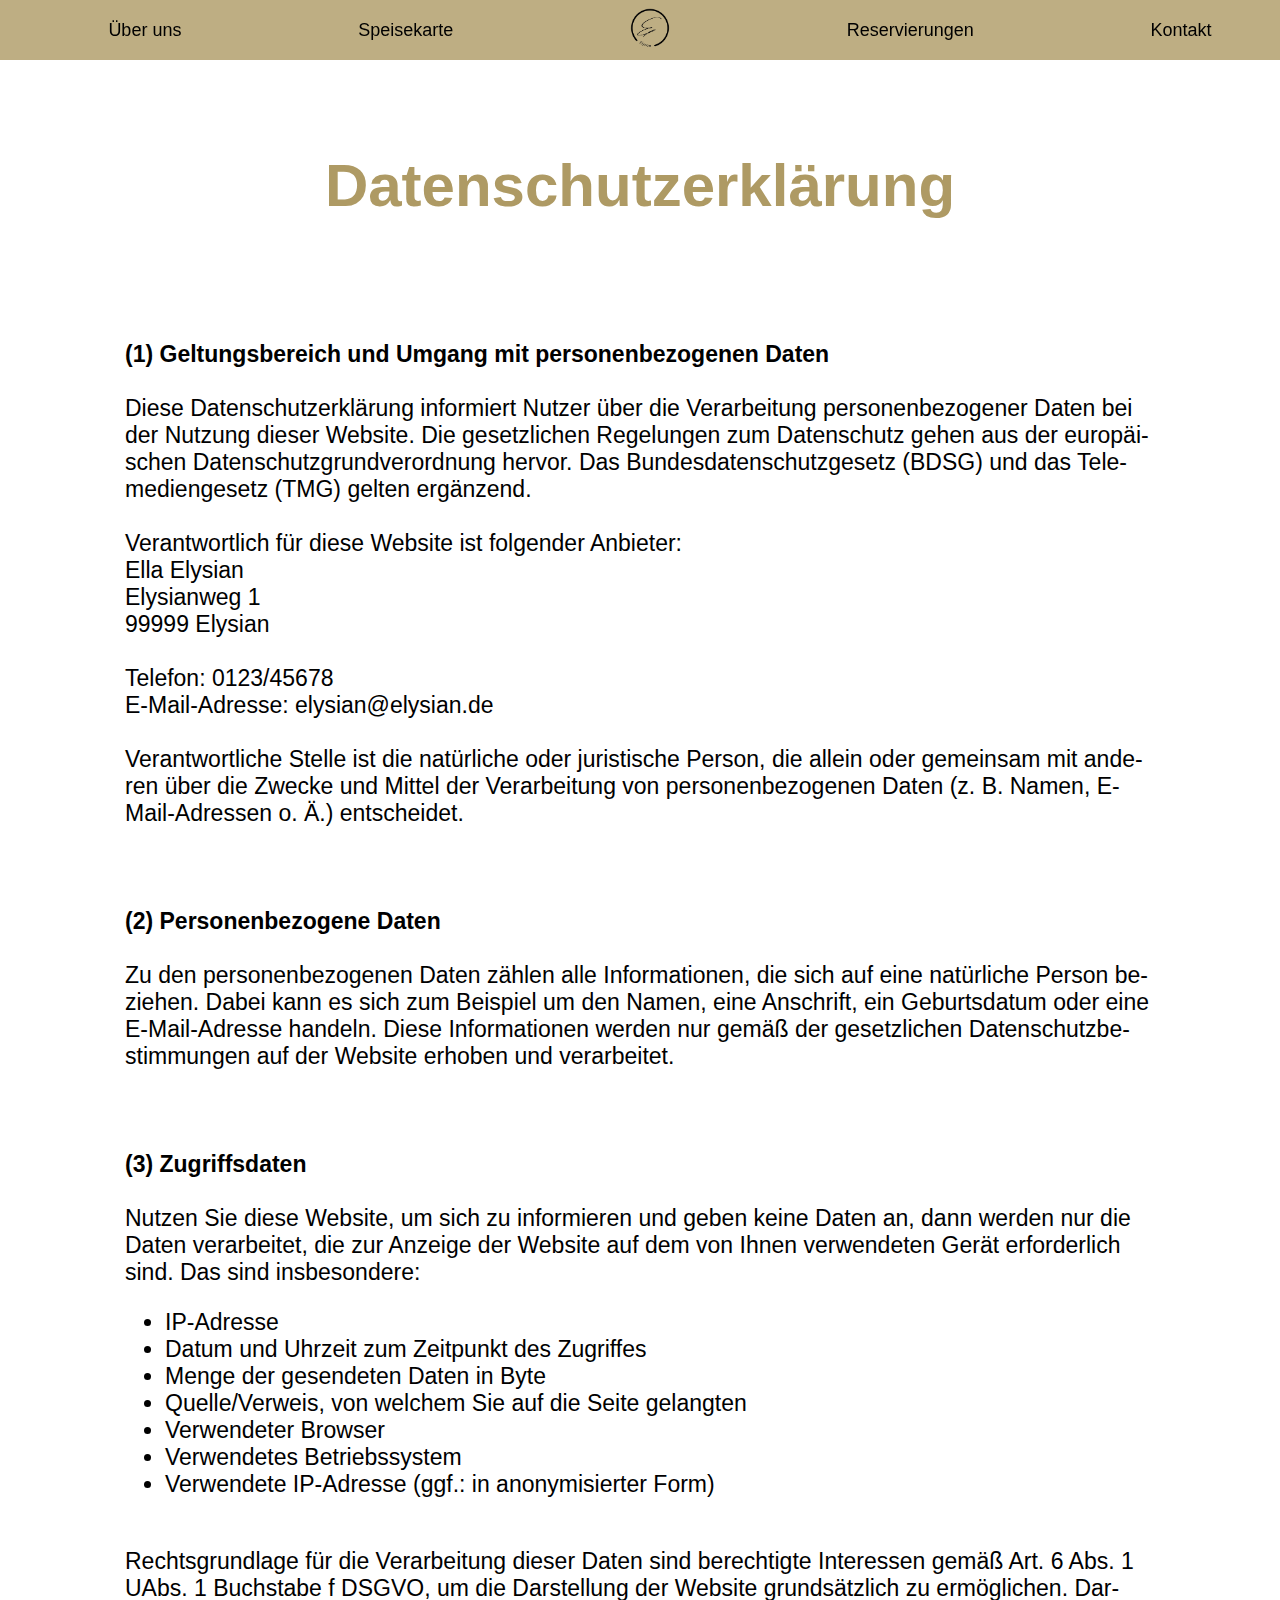
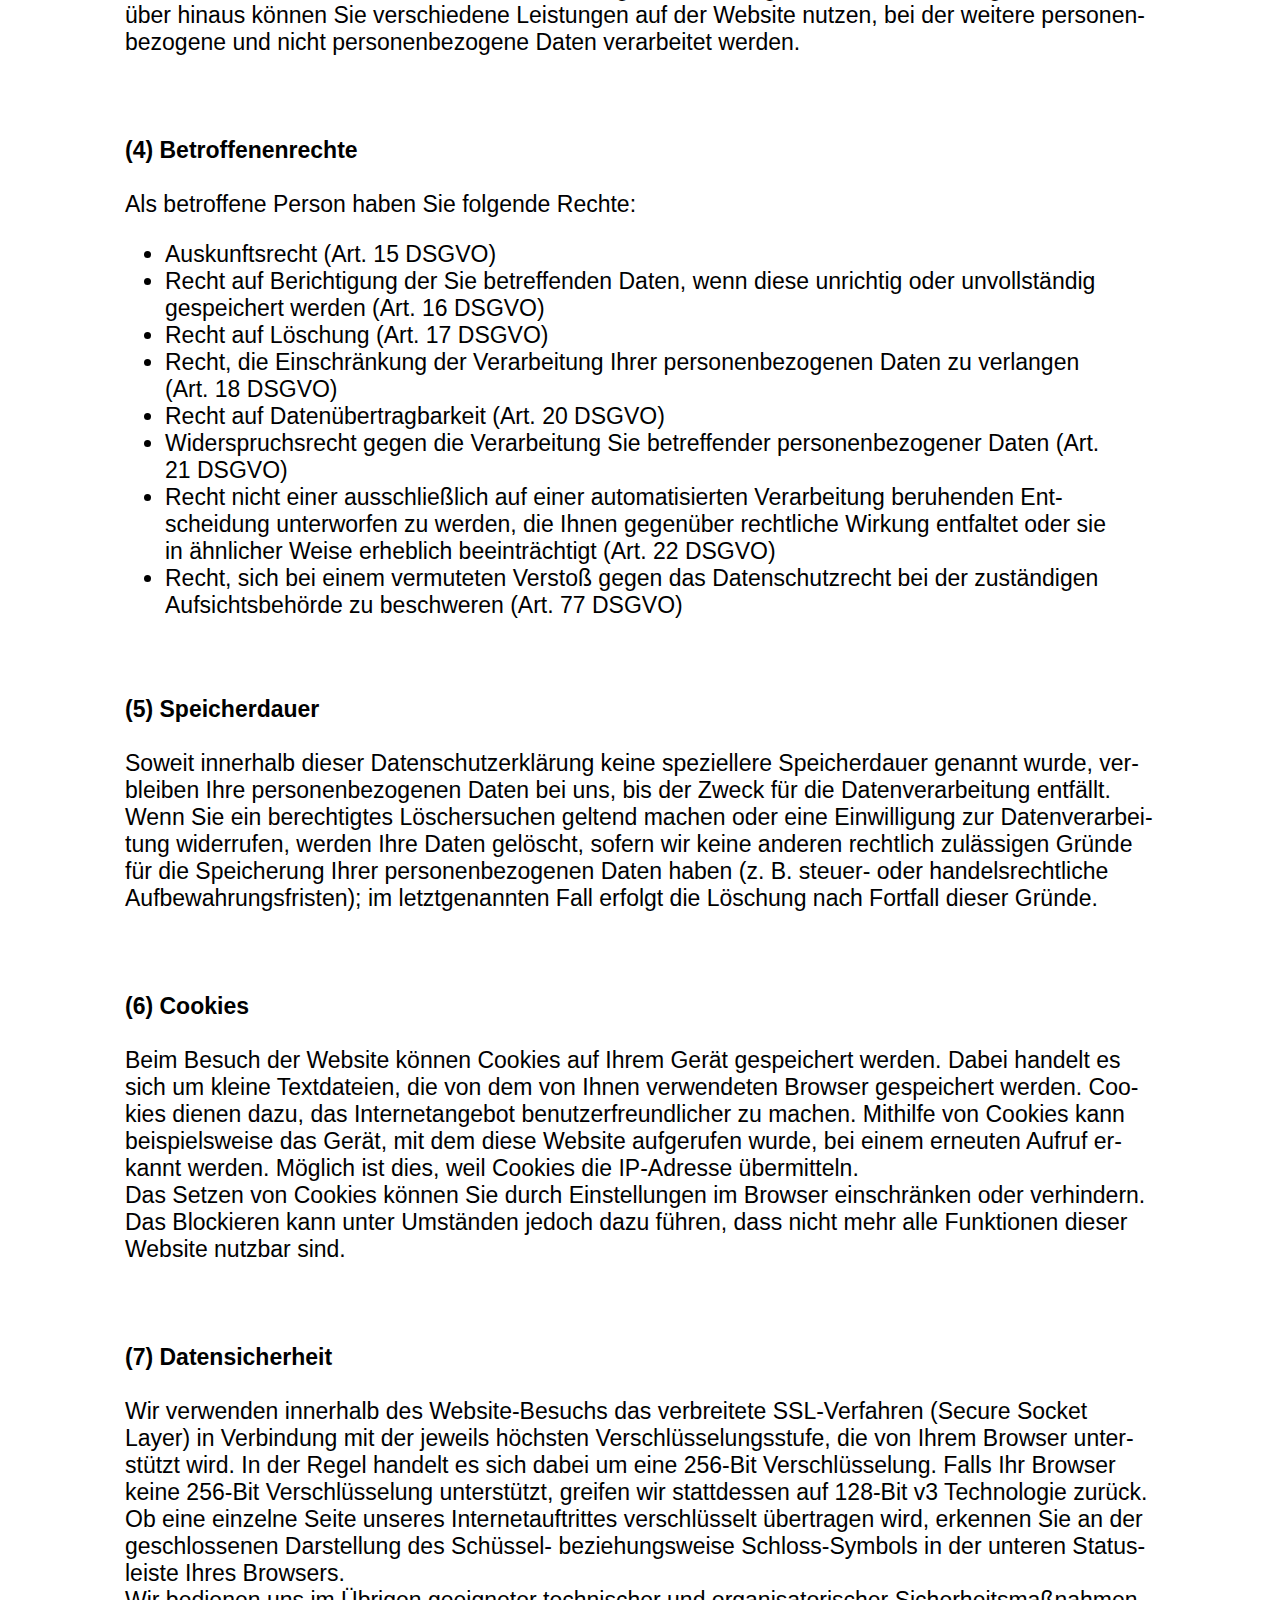
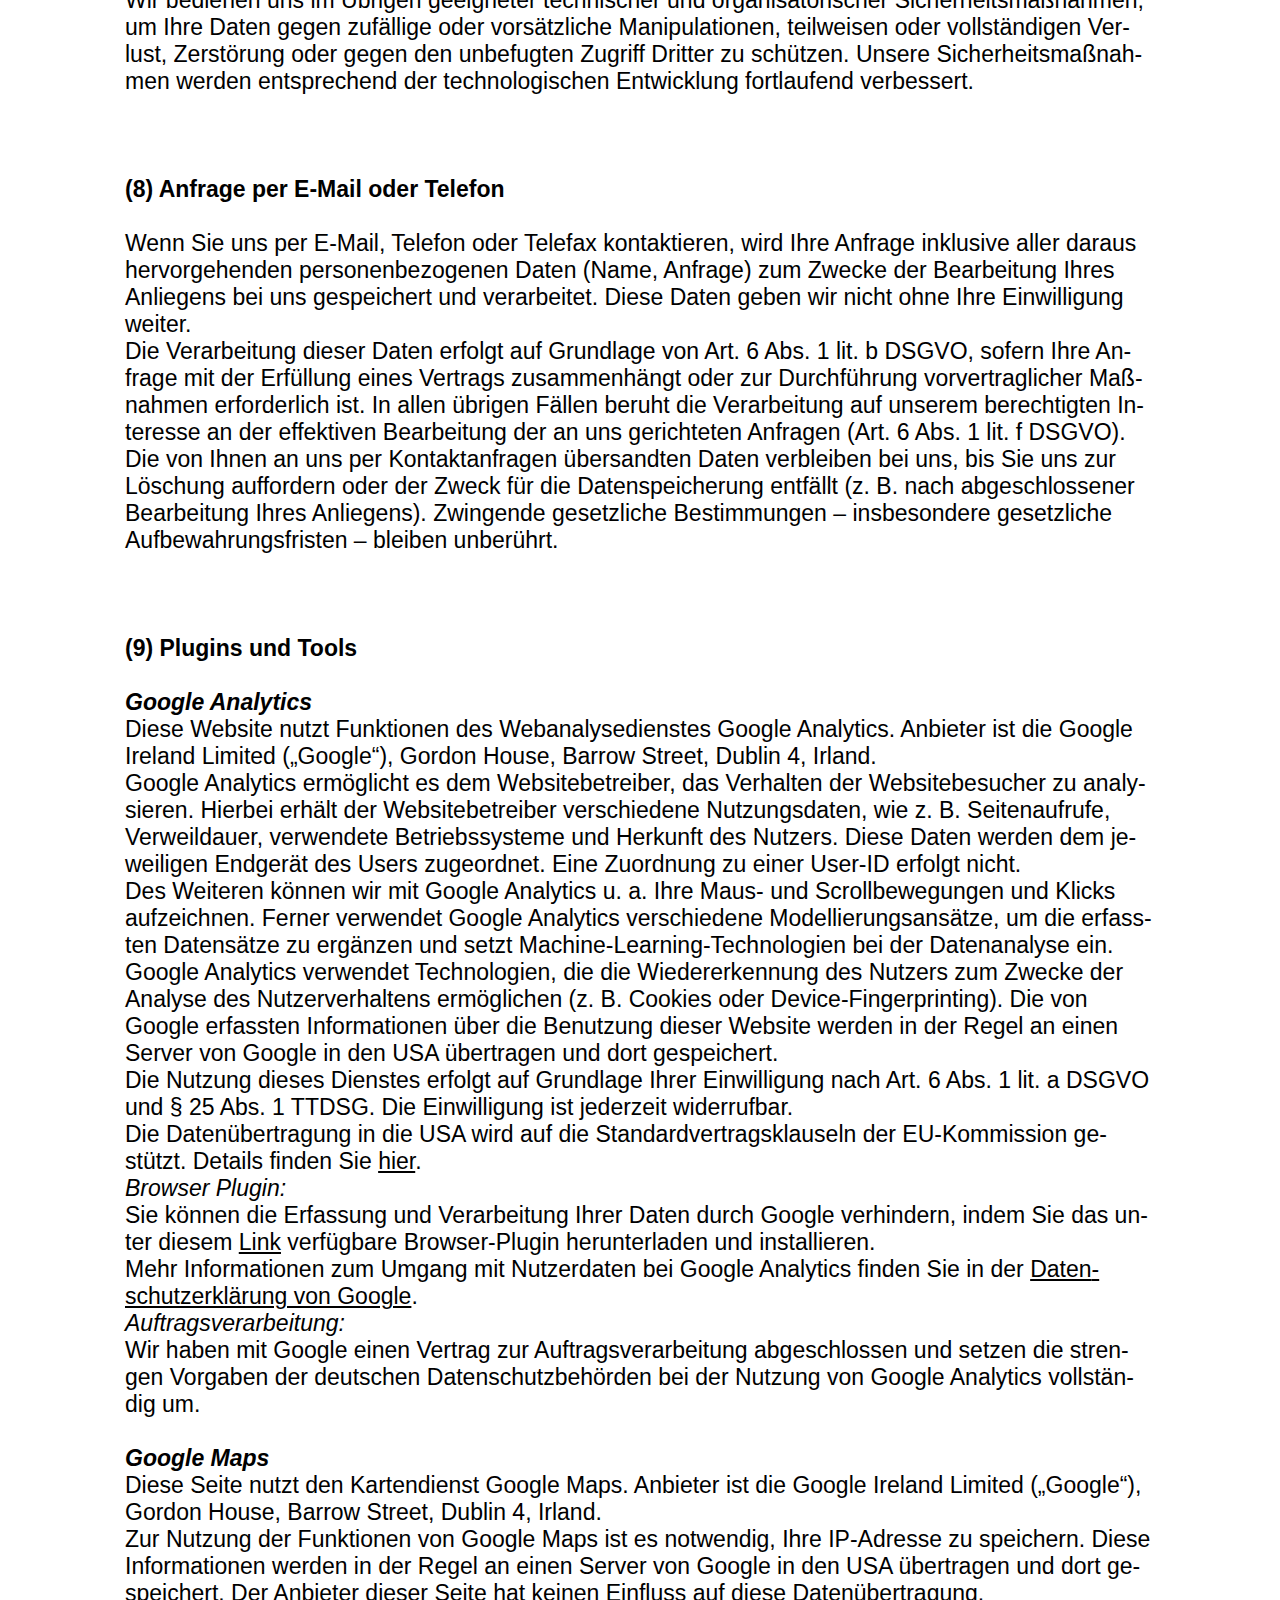
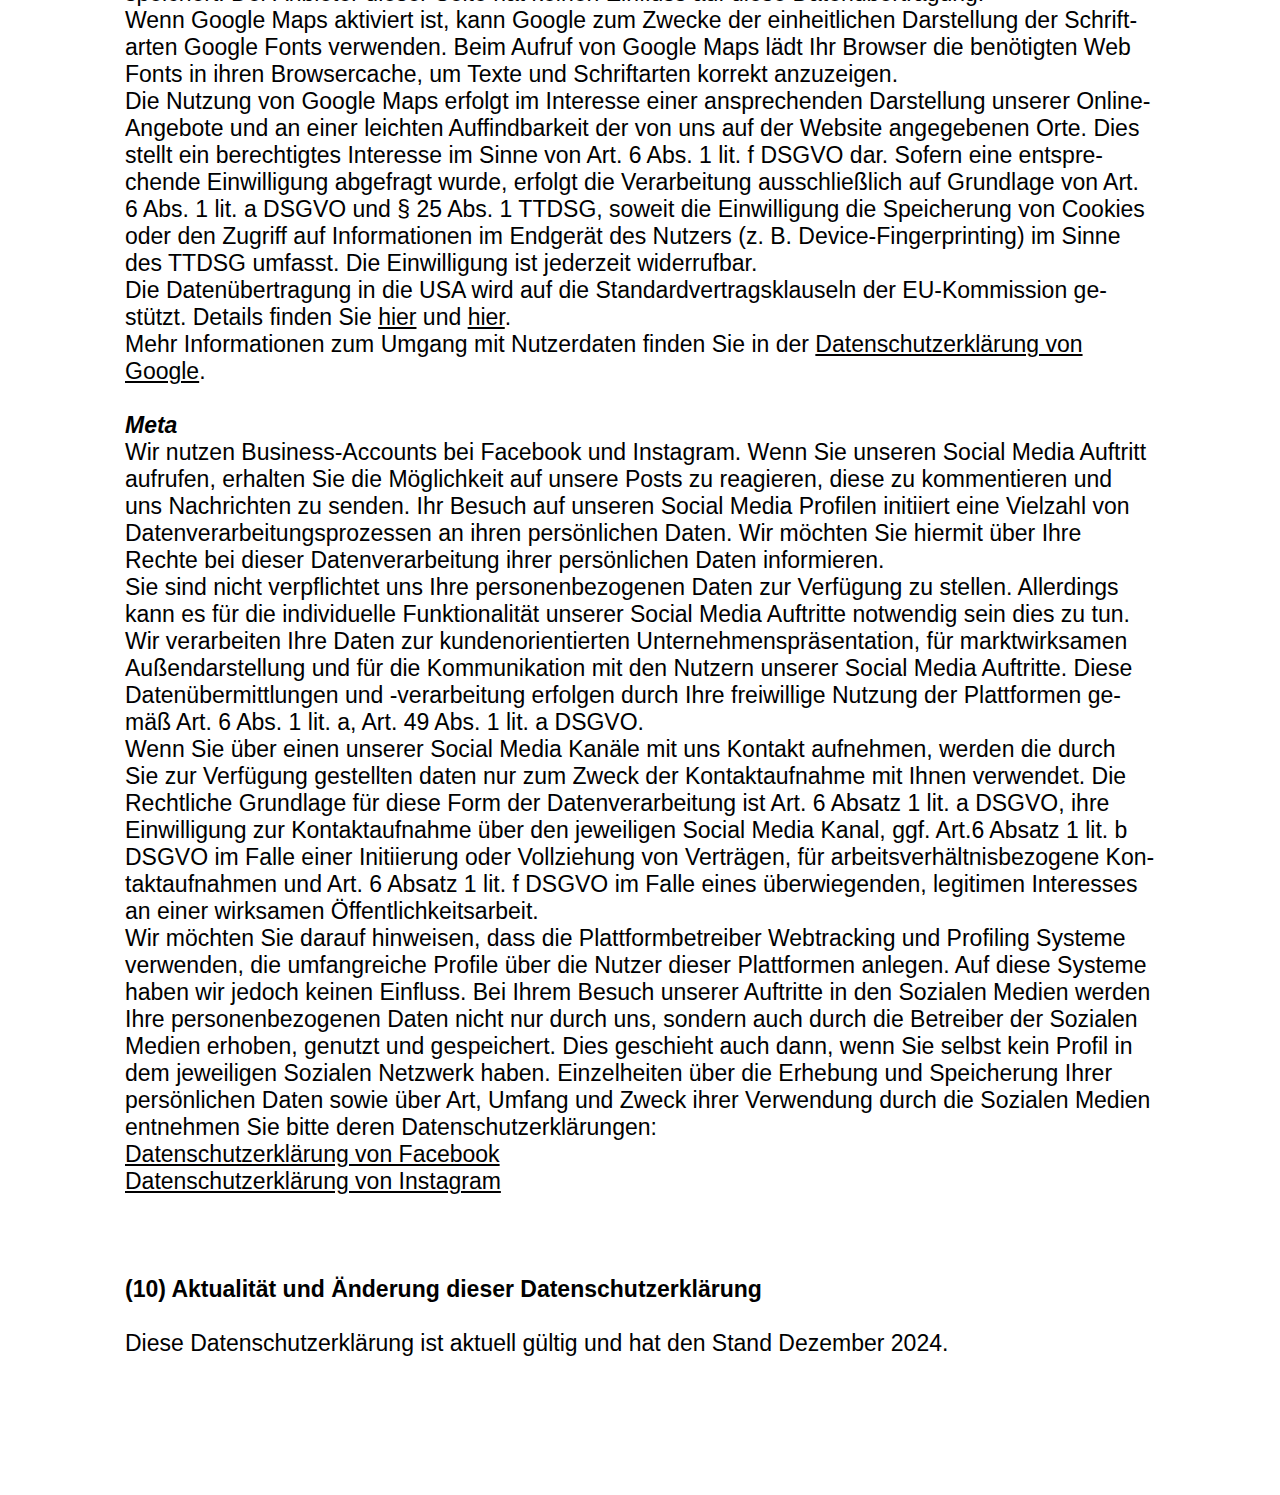
==== dataProtection.html @ ecd959dd "Update and rename datenschutz.html to dataProtection.html" ====
<!DOCTYPE html>
<html lang="de">
  
	<head>
		<meta charset="UTF-8">
		<meta name="viewport" content="width=device-width, initial-scale=1.0">
		<title>Elysian</title>
		<link rel="icon" href="./images/Logo.png" sizes="any">
		<link rel="stylesheet" type="text/css" href="css/style.css">
		<link rel="stylesheet" type="text/css" href="css/nav-impressum.css">
		<script src="js/general.js"></script>
	</head>

	
	<body>
		
       <!-- Sophie: navigation -->
	<div class="topnav">
  	<nav id="topnav">
        	<nav id="big"> <!--navigation when the screen is big -->
			<a href="index.html#about" class="nav-link">Über uns</a>
			<a href="index.html#food" class="nav-link">Speisekarte</a>

			<a href="index.html#start" class="nav-link">
				<div class="logo-container">
					<img src="./images/logo_transparent.png" alt="Elysian Logo">
				</div>
			</a>

			<a href="index.html#nav-reservations" class="nav-link">Reservierungen</a>
			<a href="index.html#nav-footer" class="nav-link">Kontakt</a>

       		</nav>		
        	<nav id="small"> <!--navigation when the screen is small -->
            		<div class="hamburger" id="hamburger"> <!--hamburgermenu (three lines) -->
               			<div></div>
               			<div></div>
                		<div></div>
            		</div>
            
            		<div class="menu-overlay" id="menu-overlay"></div>
            
            		<a href="index.html#start" class="nav-link">
               			<div class="logo-box">
                    			<img src="./images/logo_transparent.png" alt="Elysian Logo">
               			</div>
            		</a>
                
            		<ul class="menu" id="menu">
                		<li class="close-btn" id="close-menu">✕</li>
                		<li><a href="index.html#about" class="nav-link">Über uns</a></li>
                		<li><a href="index.html#food" class="nav-link">Speisekarte</a></li>
                		<li><a href="index.html#nav-reservations" class="nav-link">Reservierungen</a></li>
                		<li><a href="index.html#nav-footer" class="nav-link">Kontakt</a></li>
            		</ul>
        	</nav>	
   	</nav>
	</div>
		
<!-- Hannah: information on data protection-->	
    <div class = "dataProtection">
	<br><br><br>
    	<h1>Datenschutzerklärung</h1>
	<br><br><br>
	<b>(1) Geltungsbereich und Umgang mit personenbezogenen Daten</b><br><br>
		Diese Datenschutzerklärung informiert Nutzer über die Verarbeitung personenbezogener Daten bei der Nutzung dieser Website. 
		Die gesetzlichen Regelungen zum Datenschutz gehen aus der europäischen Datenschutzgrundverordnung hervor. Das Bundesdatenschutzgesetz (BDSG) und das Telemediengesetz (TMG) gelten ergänzend.<br><br>
		Verantwortlich für diese Website ist folgender Anbieter:<br>
		Ella Elysian<br>
		Elysianweg 1<br>
		99999 Elysian<br><br>
		Telefon: 0123/45678<br>
		E-Mail-Adresse: elysian@elysian.de<br><br>
		Verantwortliche Stelle ist die natürliche oder juristische Person, die allein oder gemeinsam mit anderen über die Zwecke und Mittel der Verarbeitung von personenbezogenen Daten (z. B. Namen, E-Mail-Adressen o. Ä.) entscheidet.
		<br><br><br><br>
	<b>(2) Personenbezogene Daten</b><br><br>
		Zu den personenbezogenen Daten zählen alle Informationen, die sich auf eine natürliche Person beziehen. Dabei kann es sich zum Beispiel um den Namen, eine Anschrift, ein Geburtsdatum oder eine E-Mail-Adresse handeln. 
	    	Diese Informationen werden nur gemäß der gesetzlichen Datenschutzbestimmungen auf der Website erhoben und verarbeitet.
		<br><br><br><br>
	<b>(3) Zugriffsdaten</b><br><br>
		Nutzen Sie diese Website, um sich zu informieren und geben keine Daten an, dann werden nur die Daten verarbeitet, die zur Anzeige der Website auf dem von Ihnen verwendeten Gerät erforderlich sind. Das sind insbesondere:<br>
			<ul class ="listDataProtection">
		  	<li class ="listItemDataProtection">IP-Adresse</li>
			<li class ="listItemDataProtection">Datum und Uhrzeit zum Zeitpunkt des Zugriffes</li>
			<li class ="listItemDataProtection">Menge der gesendeten Daten in Byte</li>
			<li class ="listItemDataProtection">Quelle/Verweis, von welchem Sie auf die Seite gelangten</li>
			<li class ="listItemDataProtection">Verwendeter Browser</li>
			<li class ="listItemDataProtection">Verwendetes Betriebssystem</li>
			<li class ="listItemDataProtection">Verwendete IP-Adresse (ggf.: in anonymisierter Form)</li>
			</ul>
		<br>
		Rechtsgrundlage für die Verarbeitung dieser Daten sind berechtigte Interessen gemäß Art. 6 Abs. 1 UAbs. 1 Buchstabe f DSGVO, um die Darstellung der Website grundsätzlich zu ermöglichen.
		Darüber hinaus können Sie verschiedene Leistungen auf der Website nutzen, bei der weitere personenbezogene und nicht personenbezogene Daten verarbeitet werden.
		<br><br><br><br>
	<b>(4) Betroffenenrechte</b><br><br>
		Als betroffene Person haben Sie folgende Rechte:<br>
			<ul class ="listDataProtection">
			<li class ="listItemDataProtection">Auskunftsrecht (Art. 15 DSGVO)</li>
			<li class ="listItemDataProtection">Recht auf Berichtigung der Sie betreffenden Daten, wenn diese unrichtig oder unvollständig gespeichert werden (Art. 16 DSGVO)</li>
			<li class ="listItemDataProtection">Recht auf Löschung (Art. 17 DSGVO)</li>
			<li class ="listItemDataProtection">Recht, die Einschränkung der Verarbeitung Ihrer personenbezogenen Daten zu verlangen (Art. 18 DSGVO)</li>
			<li class ="listItemDataProtection">Recht auf Datenübertragbarkeit (Art. 20 DSGVO)</li>
			<li class ="listItemDataProtection">Widerspruchsrecht gegen die Verarbeitung Sie betreffender personenbezogener Daten (Art. 21 DSGVO)</li>
			<li class ="listItemDataProtection">Recht nicht einer ausschließlich auf einer automatisierten Verarbeitung beruhenden Entscheidung unterworfen zu werden, die Ihnen gegenüber rechtliche Wirkung entfaltet oder sie in ähnlicher Weise erheblich beeinträchtigt (Art. 22 DSGVO)</li>
			<li class ="listItemDataProtection">Recht, sich bei einem vermuteten Verstoß gegen das Datenschutzrecht bei der zuständigen Aufsichtsbehörde zu beschweren (Art. 77 DSGVO)</li>
			</ul>
		    <br><br>
	<b>(5) Speicherdauer</b><br><br>
		Soweit innerhalb dieser Datenschutzerklärung keine speziellere Speicherdauer genannt wurde, verbleiben Ihre personenbezogenen Daten bei uns, bis der Zweck für die Datenverarbeitung entfällt. Wenn Sie ein berechtigtes Löschersuchen geltend machen oder eine 
	    	Einwilligung zur Datenverarbeitung widerrufen, werden Ihre Daten gelöscht, sofern wir keine anderen rechtlich zulässigen Gründe für die Speicherung Ihrer personenbezogenen Daten haben (z. B. steuer- oder handelsrechtliche Aufbewahrungsfristen); im 
	    	letztgenannten Fall erfolgt die Löschung nach Fortfall dieser Gründe.<br>
		<br><br><br>
	<b>(6) Cookies</b><br><br>
		Beim Besuch der Website können Cookies auf Ihrem Gerät gespeichert werden. Dabei handelt es sich um kleine Textdateien, die von dem von Ihnen verwendeten Browser gespeichert werden. Cookies dienen dazu, das Internetangebot benutzerfreundlicher zu machen. 
	    	Mithilfe von Cookies kann beispielsweise das Gerät, mit dem diese Website aufgerufen wurde, bei einem erneuten Aufruf erkannt werden. Möglich ist dies, weil Cookies die IP-Adresse übermitteln.<br>
		Das Setzen von Cookies können Sie durch Einstellungen im Browser einschränken oder verhindern. Das Blockieren kann unter Umständen jedoch dazu führen, dass nicht mehr alle Funktionen dieser Website nutzbar sind.<br>
		<br><br><br>
	<b>(7) Datensicherheit</b><br><br>
		Wir verwenden innerhalb des Website-Besuchs das verbreitete SSL-Verfahren (Secure Socket Layer) in Verbindung mit der jeweils höchsten Verschlüsselungsstufe, die von Ihrem Browser unterstützt wird. In der Regel handelt es sich dabei um eine 256-Bit Verschlüsselung. 
	    	Falls Ihr Browser keine 256-Bit Verschlüsselung unterstützt, greifen wir stattdessen auf 128-Bit v3 Technologie zurück. Ob eine einzelne Seite unseres Internetauftrittes verschlüsselt übertragen wird, erkennen Sie an der geschlossenen Darstellung des
	    	Schüssel- beziehungsweise Schloss-Symbols in der unteren Statusleiste Ihres Browsers.<br>
		Wir bedienen uns im Übrigen geeigneter technischer und organisatorischer Sicherheitsmaßnahmen, um Ihre Daten gegen zufällige oder vorsätzliche Manipulationen, teilweisen oder vollständigen Verlust, Zerstörung oder gegen den unbefugten Zugriff Dritter zu schützen. 
	    	Unsere Sicherheitsmaßnahmen werden entsprechend der technologischen Entwicklung fortlaufend verbessert.<br>
		<br><br><br>
	<b>(8) Anfrage per E-Mail oder Telefon</b><br><br>
		Wenn Sie uns per E-Mail, Telefon oder Telefax kontaktieren, wird Ihre Anfrage inklusive aller daraus hervorgehenden personenbezogenen Daten (Name, Anfrage) zum Zwecke der Bearbeitung Ihres Anliegens bei uns gespeichert und verarbeitet. 
	    	Diese Daten geben wir nicht ohne Ihre Einwilligung weiter.<br>
		Die Verarbeitung dieser Daten erfolgt auf Grundlage von Art. 6 Abs. 1 lit. b DSGVO, sofern Ihre Anfrage mit der Erfüllung eines Vertrags zusammenhängt oder zur Durchführung vorvertraglicher Maßnahmen erforderlich ist. In allen übrigen Fällen beruht die
	    	Verarbeitung auf unserem berechtigten Interesse an der effektiven Bearbeitung der an uns gerichteten Anfragen (Art. 6 Abs. 1 lit. f DSGVO).<br>
		Die von Ihnen an uns per Kontaktanfragen übersandten Daten verbleiben bei uns, bis Sie uns zur Löschung auffordern oder der Zweck für die Datenspeicherung entfällt (z. B. nach abgeschlossener Bearbeitung Ihres Anliegens). Zwingende gesetzliche
	    	Bestimmungen – insbesondere gesetzliche Aufbewahrungsfristen – bleiben unberührt.<br>
		<br><br><br>
	<b>(9) Plugins und Tools</b><br><br>
		<i><b>Google Analytics</b></i><br>
		Diese Website nutzt Funktionen des Webanalysedienstes Google Analytics. Anbieter ist die Google Ireland Limited („Google“), Gordon House, Barrow Street, Dublin 4, Irland.<br>
		Google Analytics ermöglicht es dem Websitebetreiber, das Verhalten der Websitebesucher zu analysieren. Hierbei erhält der Websitebetreiber verschiedene Nutzungsdaten, wie z. B. Seitenaufrufe, Verweildauer, verwendete Betriebssysteme und Herkunft des Nutzers. 
	    	Diese Daten werden dem jeweiligen Endgerät des Users zugeordnet. Eine Zuordnung zu einer User-ID erfolgt nicht.<br>
		Des Weiteren können wir mit Google Analytics u. a. Ihre Maus- und Scrollbewegungen und Klicks aufzeichnen. Ferner verwendet Google Analytics verschiedene Modellierungsansätze, um die erfassten Datensätze zu ergänzen und setzt Machine-Learning-Technologien bei der Datenanalyse ein.<br>
		Google Analytics verwendet Technologien, die die Wiedererkennung des Nutzers zum Zwecke der Analyse des Nutzerverhaltens ermöglichen (z. B. Cookies oder Device-Fingerprinting). Die von Google erfassten Informationen über die Benutzung dieser Website werden in der
	    	Regel an einen Server von Google in den USA übertragen und dort gespeichert.<br>
		Die Nutzung dieses Dienstes erfolgt auf Grundlage Ihrer Einwilligung nach Art. 6 Abs. 1 lit. a DSGVO und § 25 Abs. 1 TTDSG. Die Einwilligung ist jederzeit widerrufbar.<br>
		Die Datenübertragung in die USA wird auf die Standardvertragsklauseln der EU-Kommission gestützt. Details finden Sie <a href="https://privacy.google.com/businesses/controllerterms/mccs/" class="linkDataProtection">hier</a>.<br>
		<i>Browser Plugin:</i><br>
		Sie können die Erfassung und Verarbeitung Ihrer Daten durch Google verhindern, indem Sie das unter diesem <a href="https://tools.google.com/dlpage/gaoptout?hl=de" class="linkDataProtection">Link</a> verfügbare Browser-Plugin herunterladen und installieren.<br>
		Mehr Informationen zum Umgang mit Nutzerdaten bei Google Analytics finden Sie in der <a href="https://support.google.com/analytics/answer/6004245?hl=de"class="linkDataProtection">Datenschutzerklärung von Google</a>.<br>
		<i>Auftragsverarbeitung:</i><br></b>
		Wir haben mit Google einen Vertrag zur Auftragsverarbeitung abgeschlossen und setzen die strengen Vorgaben der deutschen Datenschutzbehörden bei der Nutzung von Google Analytics vollständig um.<br>
		<br>
		<i><b>Google Maps</b></i><br>
		Diese Seite nutzt den Kartendienst Google Maps. Anbieter ist die Google Ireland Limited („Google“), Gordon House, Barrow Street, Dublin 4, Irland.<br>
		Zur Nutzung der Funktionen von Google Maps ist es notwendig, Ihre IP-Adresse zu speichern. Diese Informationen werden in der Regel an einen Server von Google in den USA übertragen und dort gespeichert. Der Anbieter dieser Seite hat keinen Einfluss auf diese
	    	Datenübertragung. <br>Wenn Google Maps aktiviert ist, kann Google zum Zwecke der einheitlichen Darstellung der Schriftarten Google Fonts verwenden. Beim Aufruf von Google Maps lädt Ihr Browser die benötigten Web Fonts in ihren Browsercache, um Texte und Schriftarten korrekt anzuzeigen.<br>
		Die Nutzung von Google Maps erfolgt im Interesse einer ansprechenden Darstellung unserer Online-Angebote und an einer leichten Auffindbarkeit der von uns auf der Website angegebenen Orte. Dies stellt ein berechtigtes Interesse im Sinne von Art. 6 Abs. 1 lit. f DSGVO dar. Sofern eine 
	    	entsprechende Einwilligung abgefragt wurde, erfolgt die Verarbeitung ausschließlich auf Grundlage von Art. 6 Abs. 1 lit. a DSGVO und § 25 Abs. 1 TTDSG, soweit die Einwilligung die Speicherung von Cookies oder den Zugriff auf Informationen im Endgerät des Nutzers (z. B. Device-Fingerprinting)
	    	im Sinne des TTDSG umfasst. Die Einwilligung ist jederzeit widerrufbar.<br>
		Die Datenübertragung in die USA wird auf die Standardvertragsklauseln der EU-Kommission gestützt. Details finden Sie <a href ="https://privacy.google.com/businesses/gdprcontrollerterms/" class="linkDataProtection">hier</a> und 
		<a href="https://privacy.google.com/businesses/gdprcontrollerterms/sccs/" class="linkDataProtection">hier</a>.<br>
		Mehr Informationen zum Umgang mit Nutzerdaten finden Sie in der <a href="https://policies.google.com/privacy?hl=de" class="linkDataProtection">Datenschutzerklärung von Google</a>.<br>
		<br>
		<i><b>Meta</b></i><br>
		Wir nutzen Business-Accounts bei Facebook und Instagram. Wenn Sie unseren Social Media Auftritt aufrufen, erhalten Sie die Möglichkeit auf unsere Posts zu reagieren, diese zu kommentieren und uns Nachrichten zu senden.  Ihr Besuch auf unseren Social Media Profilen initiiert eine Vielzahl
	    	von Datenverarbeitungsprozessen an ihren persönlichen Daten. Wir möchten Sie hiermit über Ihre Rechte bei dieser Datenverarbeitung ihrer persönlichen Daten informieren.<br>
		Sie sind nicht verpflichtet uns Ihre personenbezogenen Daten zur Verfügung zu stellen. Allerdings kann es für die individuelle Funktionalität unserer Social Media Auftritte notwendig sein dies zu tun. Wir verarbeiten Ihre Daten zur kundenorientierten Unternehmenspräsentation, für marktwirksamen
	    	Außendarstellung und für die Kommunikation mit den Nutzern unserer Social Media Auftritte. Diese Datenübermittlungen und -verarbeitung erfolgen durch Ihre freiwillige Nutzung der Plattformen gemäß Art. 6 Abs. 1 lit. a, Art. 49 Abs. 1 lit. a DSGVO.<br>
		Wenn Sie über einen unserer Social Media Kanäle mit uns Kontakt aufnehmen, werden die durch Sie zur Verfügung gestellten daten nur zum Zweck der Kontaktaufnahme mit Ihnen verwendet. Die Rechtliche Grundlage für diese Form der Datenverarbeitung ist Art. 6 Absatz 1 lit. a DSGVO, ihre Einwilligung
	    	zur Kontaktaufnahme über den jeweiligen Social Media Kanal, ggf. Art.6 Absatz 1 lit. b DSGVO im Falle einer Initiierung oder Vollziehung von Verträgen, für arbeitsverhältnisbezogene Kontaktaufnahmen und Art. 6 Absatz 1 lit. f DSGVO im Falle eines überwiegenden, legitimen Interesses an einer
	    	wirksamen Öffentlichkeitsarbeit.<br>
		Wir möchten Sie darauf hinweisen, dass die Plattformbetreiber Webtracking und Profiling Systeme verwenden, die umfangreiche Profile über die Nutzer dieser Plattformen anlegen. Auf diese Systeme haben wir jedoch keinen Einfluss. Bei Ihrem Besuch unserer Auftritte in den Sozialen Medien werden
	    	Ihre personenbezogenen Daten nicht nur durch uns, sondern auch durch die Betreiber der Sozialen Medien erhoben, genutzt und gespeichert. Dies geschieht auch dann, wenn Sie selbst kein Profil in dem jeweiligen Sozialen Netzwerk haben. Einzelheiten über die Erhebung und Speicherung Ihrer
	    	persönlichen Daten sowie über Art, Umfang und Zweck ihrer Verwendung durch die Sozialen Medien entnehmen Sie bitte deren Datenschutzerklärungen:<br>
		<a href="https://de-de.facebook.com/privacy/explanation" class="linkDataProtection">Datenschutzerklärung von Facebook</a><br>
		<a href="https://privacycenter.instagram.com/policy/" class="linkDataProtection">Datenschutzerklärung von Instagram</a><br>
		<br><br><br>
	<b>(10) Aktualität und Änderung dieser Datenschutzerklärung</b><br><br>
		Diese Datenschutzerklärung ist aktuell gültig und hat den Stand Dezember 2024.<br><br><br><br><br>


    </div>
		
			
  </body>
</html>
---- css/style.css ----
body {
	color:black;
	font-family: Tahoma, Arial, Helvetica, Verdana, sans-serif;
	margin: 0;
	padding: 0;
}
h1{
	color: #AE9A64;
	text-align: center;
	font-size: 60px;
}
h2{
	color: #AE9A64;
	text-align: center;
	font-size: 40px;
}
h3{
	color: white;
	text-align: center;
	font-size: 27px;
	margin-bottom: 2px;
}
h4{
	color: white;
	text-align: left;
	font-size: 27px;
	margin-bottom: 2px; 
}



/*Manuel
Position of the video with gradient to further content*/
#firstView {
	position: relative;
	width: 100%;
	margin: auto;
}
#firstView::after {
	content: "";
	position: absolute;
	bottom: 0;
	left: 0;
	width: 100%;
	height: 40%;
	background: linear-gradient(to bottom, rgba(255, 255, 255, 0) 0%, rgba(255, 255, 255, 1) 100%);
	pointer-events: none;
}
#Vid1 {
	position: relative;
	right: 0;
	top: 0;
	width: 100%;
	height: auto;
}


/*Hannah
Text + pictures "About Us" and menu and data protection*/
#about{ /*contains text and pictures about us*/
	margin-top: 150px;
	margin-bottom: 150px;
	margin-left: 100px;
	margin-right: 100px;
	border-color: #AE9A64;
	border-width: 5px;
	border-style: solid;
}

.textAbout{
	font-size: 23px;
	text-align: center;
	width: 80%;
	margin: 0 auto;
}

.imagesAbout{
	display: flex;
	flex-flow: row wrap;
	justify-content: center;
	gap: 35px;
	margin: 60px 10px;
}

.pictureOneAboutUs:hover, .pictureTwoAboutUs:hover, .pictureThreeAboutUs:hover, .pictureFourAboutUs:hover{
	box-shadow: 5px 20px 25px 5px rgba(0, 0, 0, 0.2), 5px 25px 70px 5px rgba(0, 0, 0, 0.19);
	width: 315px;
	height: 230px;
}

.columnsMenu{ /*contains left and right columns of menu*/
	display: flex;
	flex-flow: row wrap;
	justify-content: center;
	margin: 0px 100px;
	color: white;
	gap: 30px;
	font-size: 23px;
}

.leftColumnMenu, .rightColumnMenu {
	background-color: #343a40;
	padding: 35px;
	text-align: center;
	flex: 1;
	box-sizing: border-box;
}

.surpriseMenu{ /*special offer*/
	text-align: center;
	font-size: 21px;
	color: white;
	background-color: #ae9a64;
	padding: 15px;
	margin-top: 90px;
	margin-bottom: 160px;
	margin-left: 300px;
	margin-right: 300px;
}

.surpriseMenuHeadline{
	text-align: center;
	color: white;
	font-size: 40px;
}

.dataProtection{
	font-size: 23px;
	margin: 30px 125px;
	hyphens: auto;
}

.linkDataProtection{
	color: black;
	text-decoration: underline;
}

.linkDataProtection:hover{
	color: blue;
	text-decoration: none;
}

.listDataProtection{
	list-style-type: disc;
	line-height: normal;
	padding: 0 40px;
}

.listItemDataProtection{
	display: list-item;
	text-align: start;
	word-spacing: normal;
}


/*Hannah + Manuel
Reservation Form Style and Buttons. 
With "display: none" and javascript, the animation of switching contents is accomplished*/
#reservationStart{
	text-align: center;
	font-size: 23px;
	margin: 100px;
	padding: 40px;
	border-color: #AE9A64;
	border-width: 5px;
	border-style: solid;
}

#reserveButton{
	background-color: #ae9a64;
	border: 2px solid #AE9A64;
	color: white;
	margin: 50px 0;
	padding: 30px;
	font-size: 27px;
	border-radius: 10px;
	transition-duration: 0.4s;
}

#reserveButton:hover{
	background-color: white;
	color: #ae9a64;
	border: 2px solid #ae9a64;
}

#reservationDataCustomer{
	display: none;
	margin: 50px 100px;
}

#successfulReservation{
	display: none;
	text-align: center;
	font-size: 23px;
	margin: 100px;
	padding: 40px;
	border-color: #AE9A64;
	border-width: 5px;
	border-style: solid;
}

.footerContainer{
	float: left;
	width: 25.33%;
	padding: 10px 4% 10px 4%;
	text-align: left;
	position: relative;
}

.footer{ 
	background-color: #343a40;
	color: white;
}
.container{
	margin: 0 auto;
	max-width: 1460px;
	width: 100%;
	padding: 0;
}

#footer{
	border-top: 10px solid #AE9A64;
}
iframe{ 
	max-width:100%;
}
.fa{
	padding: 20px;
	font-size:30px;
	width: 50px;
	text-align: center;
	text-decoration: none;
	margin: 5px 2px;
}

.fa:hover{
	opacity:0.7;
}
.fa-facebook{
	background:transparent;
	color: white;
}
.fa-instagram{
	background: transparent;
	color: white;
}
#footer div.container{
	max-width: 1460px;
	display: flex;
	flex-wrap: wrap;
}

.footnav{
	float: left;
	width: 100%;
	color: white;
	text-align: center;
}

footer ul{
	float: left;
	margin: 0;
	padding: 0;
	list-style-type: none;
	width: 100%;
	display: flex;
	flex-wrap: wrap;
	justify-content: center;
}
ul{
	line-height: 1.5em;
	padding: 0 0 0 25px;
}
li{
	display: inline;
	text-align: -webkit-match-parent;
	word-spacing: 50px;
}

a{
	text-decoration: none;
	text-align: center;
	color: white;
}
footer ul li{ 
	display: block;
	float: left;
	margin: 0;
	padding: 0;
}
footer ul li a{
	display: block;
	padding: 10px 30px;
	color: white;
	float: left;
}
#copyright{
	float: left;
	width: 90%;
	margin: 30px 0 0;
	padding: 30px 5%;
	position: relative;
	color: white;
	font-size: 0.9em;
	text-align: center;
}
p{
	margin: 10px 0 15px 0;
	line-height:1.6em;
}

a.totop{
	bottom: 0;
	position: fixed;
	right: 30px;
	z-index: 9;
	display: block;
	font-family: 'icons';
	font-size: 1.5em;
	z-index: 30;
	padding: 10px 20px;
	text-decoration: none;
	margin: -1.66667em auto 0;
	float right;
	color: #AE9A64;
	text-align: right;
}

.contenttext{
	float: left;
	width: 98%;
	padding: 0;
	margin: 0 1%;
	position: relative;
	z-index:2;
}

/*Manuel
Basic modern style of the reservation form*/
form {
	background-color: #fff;
	padding: 20px;
	border-radius: 5px;
	box-shadow: 0 0 10px rgba(0, 0, 0, 0.1);
}

label {
	display: block;
	margin-bottom: 10px;
	font-weight: bold;
}

input, textarea {
	width: 98%;
	padding: 10px;
	margin-bottom: 10px;
	border: 1px solid #ccc;
	border-radius: 3px;
}

input[type="submit"] {
	background-color: #AE9A64;
	color: #fff;
	border: none;
	cursor: pointer;
	padding: 10px 20px;
	font-size: 16px;
}

input[type="submit"]:hover {
	background-color: #343a40;
}

.message {
	display: none;
	margin-top: 20px;
	padding: 10px;
	background-color: #d4edda;
	color: #155724;
	border: 1px solid #c3e6cb;
	border-radius: 3px;
}



/*Hannah, Theresa, Sophie, Manuel
Responsive Design for mobile view of website */
@media screen and (max-width: 768px) {
	h1 {
		font-size: 38px;
	}
	
	h2{
		font-size: 27px;
	}
	
	h3{
		font-size: 20px;
	}
	
	h4{
		font-size: 20px;
	}
	
	li{
		word-spacing: 25px;
	}
	
	p{
		margin: 5px 0 7.5px 0;
		line-height: 0.8em;
	}
	
	#Vid1 {
		object-fit: cover;
		height: 100vh;
		margin: 0;
		padding: 0;
	}
	
	#about {
		margin-top: 40px;
	   	margin-bottom: 60px;
		margin-left: 5%;
		margin-right: 5%;
 	}
	
	.textAbout {
	   	font-size: 19px;
  	}
	
  	.columnsMenu {
   		margin: 0px 20px;
		font-size: 19px;
  	}
	
	.surpriseMenu {
		font-size: 19px;
	   	margin-top: 40px;
		margin-bottom: 40px;
		margin-left: 20px;
		margin-right: 20px;
	}
	
	.surpriseMenuHeadline {
		font-size: 27px;
	}

	.dataProtection {
		font-size: 19px;
		margin: 20px;
	}
	
	#reservationStart {
	   	font-size: 19px;
		margin: 25px 20px;
		padding: 20px;
	}
	
	#reserveButton {
		font-size: 23px;
		padding: 15px;
		margin: 25px;
	}
	
	#reservationDataCustomer {
		margin: 25px;
	}
	
	#successfulReservation {
		font-size: 19px;
		margin: 25px 20px;
		padding: 20px;
	}
	
	.footerContainer{
		padding: 10px 4%;
		width: 42%;
	}
	
	.container{
		max-width:730px;
	}
	
	.fa{
		padding: 10px;
		font-size: 15px;
		width: 25px;
		margin: 2,5px 1px;
	}
	
	#footer div.container{
		max-width: 730px;
	}

	a.totop{
		right: 15px;
		font-size:  0.75em;
		z-index: 15;
	}
	
}
---- css/nav-impressum.css ----
/*Sophie
navigation on the big screen*/
nav#big {
    background-color: rgba(174, 154, 100, 0.8);
    display: flex;
    justify-content: space-around;
    align-items: center;
    padding: 10px 20px;
    height: 40px;
    position: fixed;
    top: 0;
    left: 0;
    right: 0;
    z-index: 1000;
    width: 100%;
    transition: all 0.3s ease-in-out;
}

nav#big .nav-link {
    font-size: 18px;
    text-decoration: none;
    color: black;
    margin: 0;
    white-space: nowrap;
    transition: font-size 0.3s ease-in-out;
    text-align: center;
}

nav#big .nav-link:hover {
    color: #616161;
}

nav#big.logo-container {
    flex-grow: 0;
    display: flex;
    justify-content: center;
    align-items: center;
    width: auto;
}

nav#big .logo-container img {
    height: 40px;
    transition: all 0.3s ease-in-out;
}

/*hamburgermenu hidden*/
.hamburger {
    display: none; 
    flex-direction: column; 
    cursor: pointer; 
    position: absolute; 
    left: 20px;
    top: 50%;
    transform: translateY(-50%); 
    z-index: 1000; 
}

.hamburger div {
    width: 30px;
    height: 3px;
    background-color: #333;
    margin: 3px 0;
    transition: all 0.3s ease-in-out;
}

.menu {
    display: none;
    flex-direction: column;
    position: fixed;
    top: 0;
    left: 0;
    background-color: rgba(174, 154, 100, 1);
    width: 250px;
    height: 100vh;
    padding: 20px;
    z-index: 1001;
    overflow-y: auto;
}

.close-btn {
    font-size: 20px;
    font-weight: bold;
    cursor: pointer;
    align-self: flex-end;
    margin-bottom: 20px;
}

/* small logo hidden*/
nav#small .logo-box {
    display: none;
}

.menu-overlay {
    position: fixed;
    top: 0;
    left: 0;
    width: 100%;
    height: 100%;
    background-color: rgba(0, 0, 0, 0.4);
    display: none;
    z-index: 998;
    transition: opacity 0.3s ease-in-out;
}

.menu-overlay.active {
    display: block;
}

@media (max-width: 768px) {

     /* big navigaiton vanishes*/
    nav#big {
        display: none;
    }

    /* navigations for the small display*/
    nav#small {
        background-color: rgba(174, 154, 100, 0.8);
        display: flex;
        justify-content: space-between;
        flex-wrap: wrap;
        align-items: center;
        padding: 10px 20px;
        height: 40px;
        position: fixed;
        top: 0;
        left: 0;
        right: 0;
        z-index: 1000;
        width: 100%;
        transition: all 0.3s ease-in-out;
    }

    nav#small .nav-link {
        font-size: 18px;
        text-decoration: none;
        color: black;
        margin: 0 10px;
        white-space: nowrap;
        transition: font-size 0.3s ease-in-out;
        display: inline-block;
        flex-grow: 1;
    }

    nav#small .nav-link:hover {
        color: #616161;
    }

    nav#small .logo-box {
        height: auto;
        width: auto;
        display: flex;
        justify-content: right;
        align-items: right;
        flex-grow: 1;
        z-index: 1;
        margin-right: 30px; 
    }

    nav#small .logo-box img {
        max-width: 40px;
        max-height: 40px;
        width: auto;
        height: auto;
        transition: all 0.3s ease-in-out;
        flex-grow: 1;
    }
    
    /*reapperance from the hamburgermenu and other hidden entitys*/
    .hamburger {
        display: flex;
    }

    .nav-links {
        display: none;
    }

    .menu.active {
        display: flex;
    }

    .menu-overlay.active {
        display: block;
    }

    .menu li {
        list-style: none;
        margin: 15px 0;
    }

    .menu li a, .menu li span {
        text-decoration: none;
        font-size: 18px;
        color: black;
    }
}
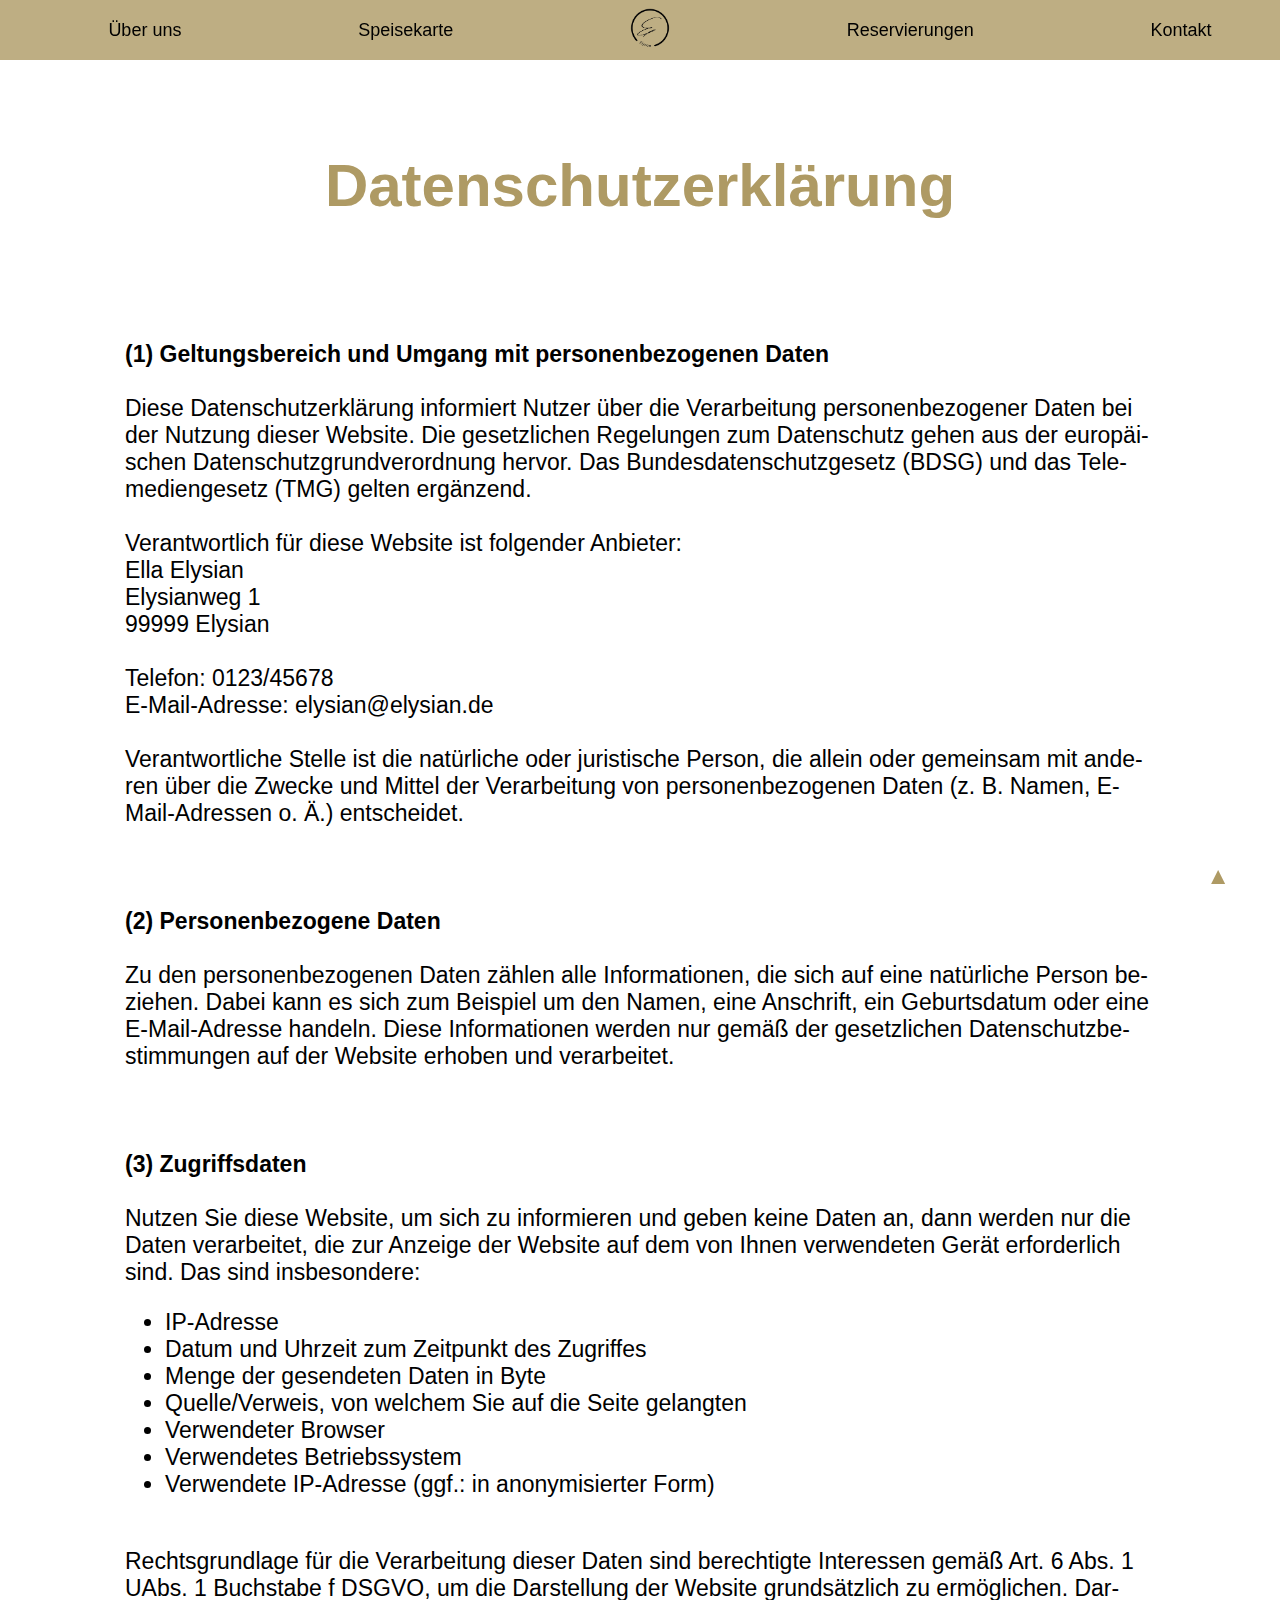
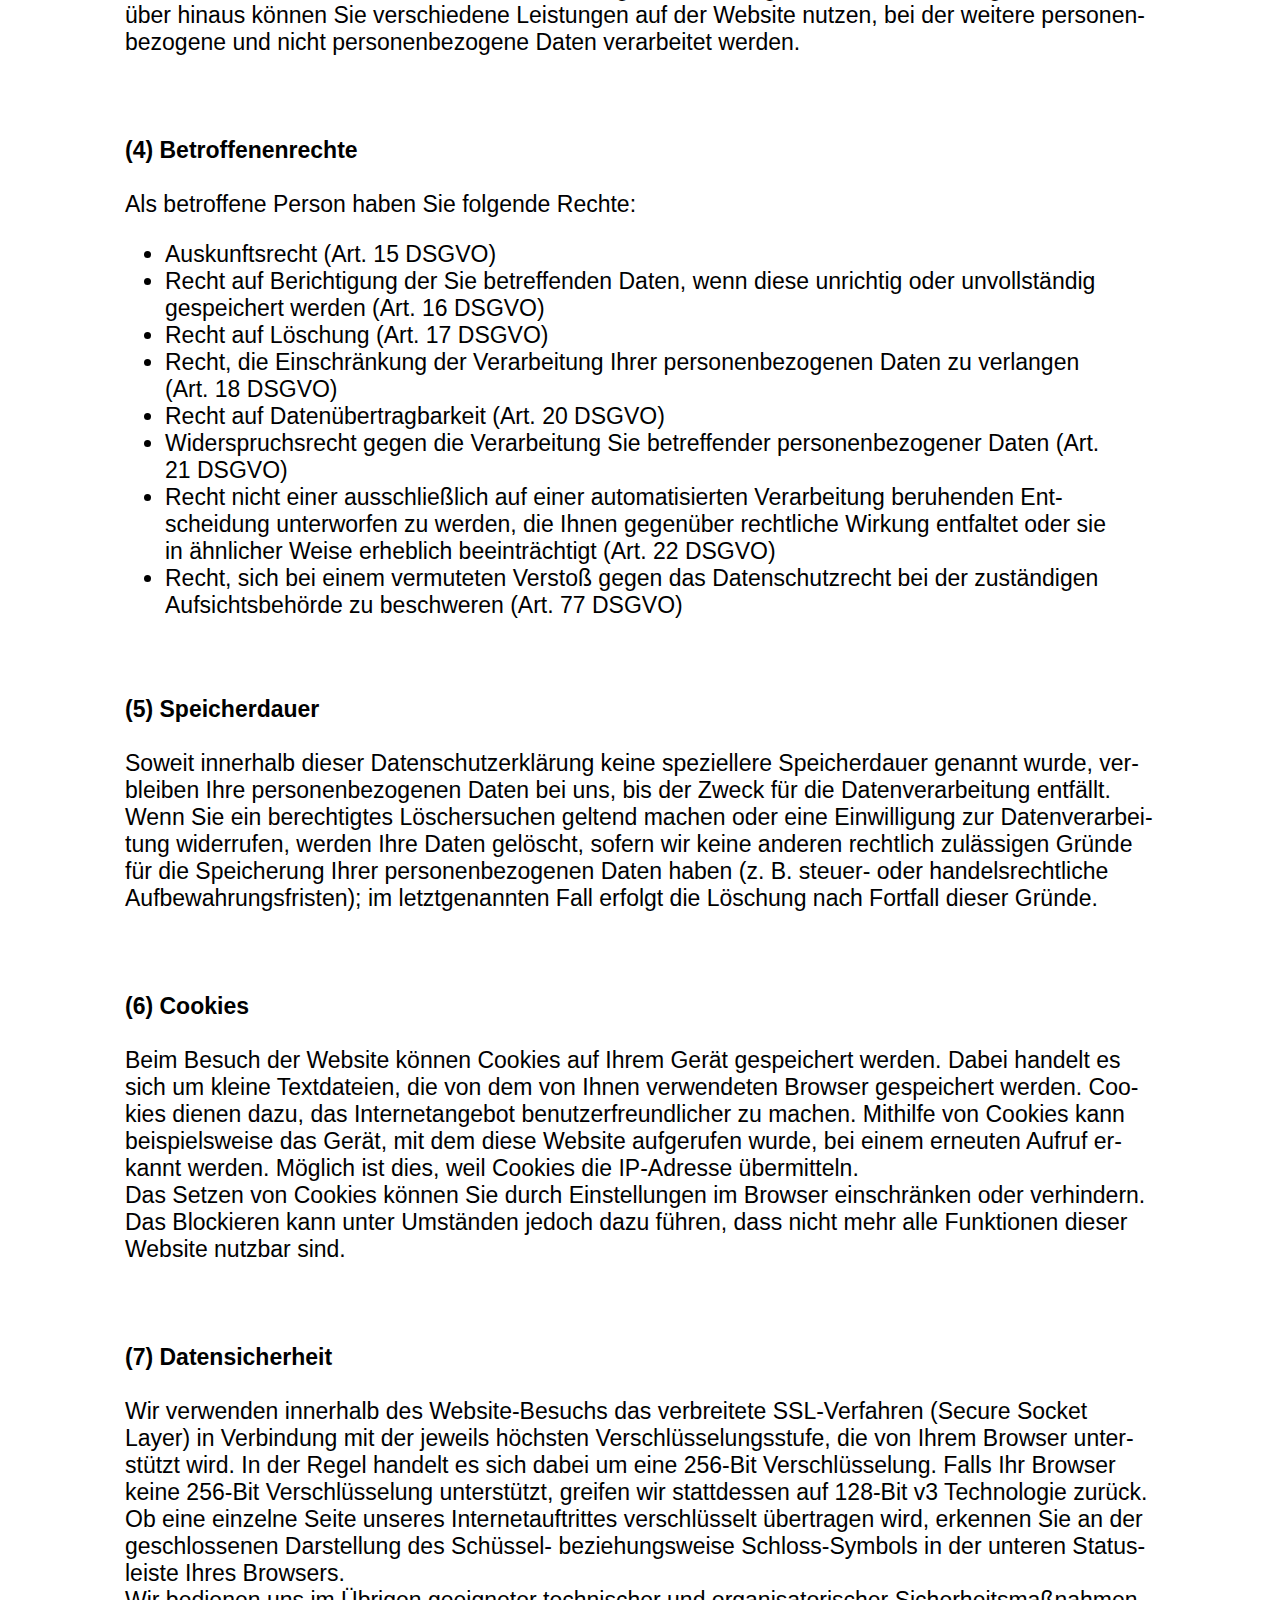
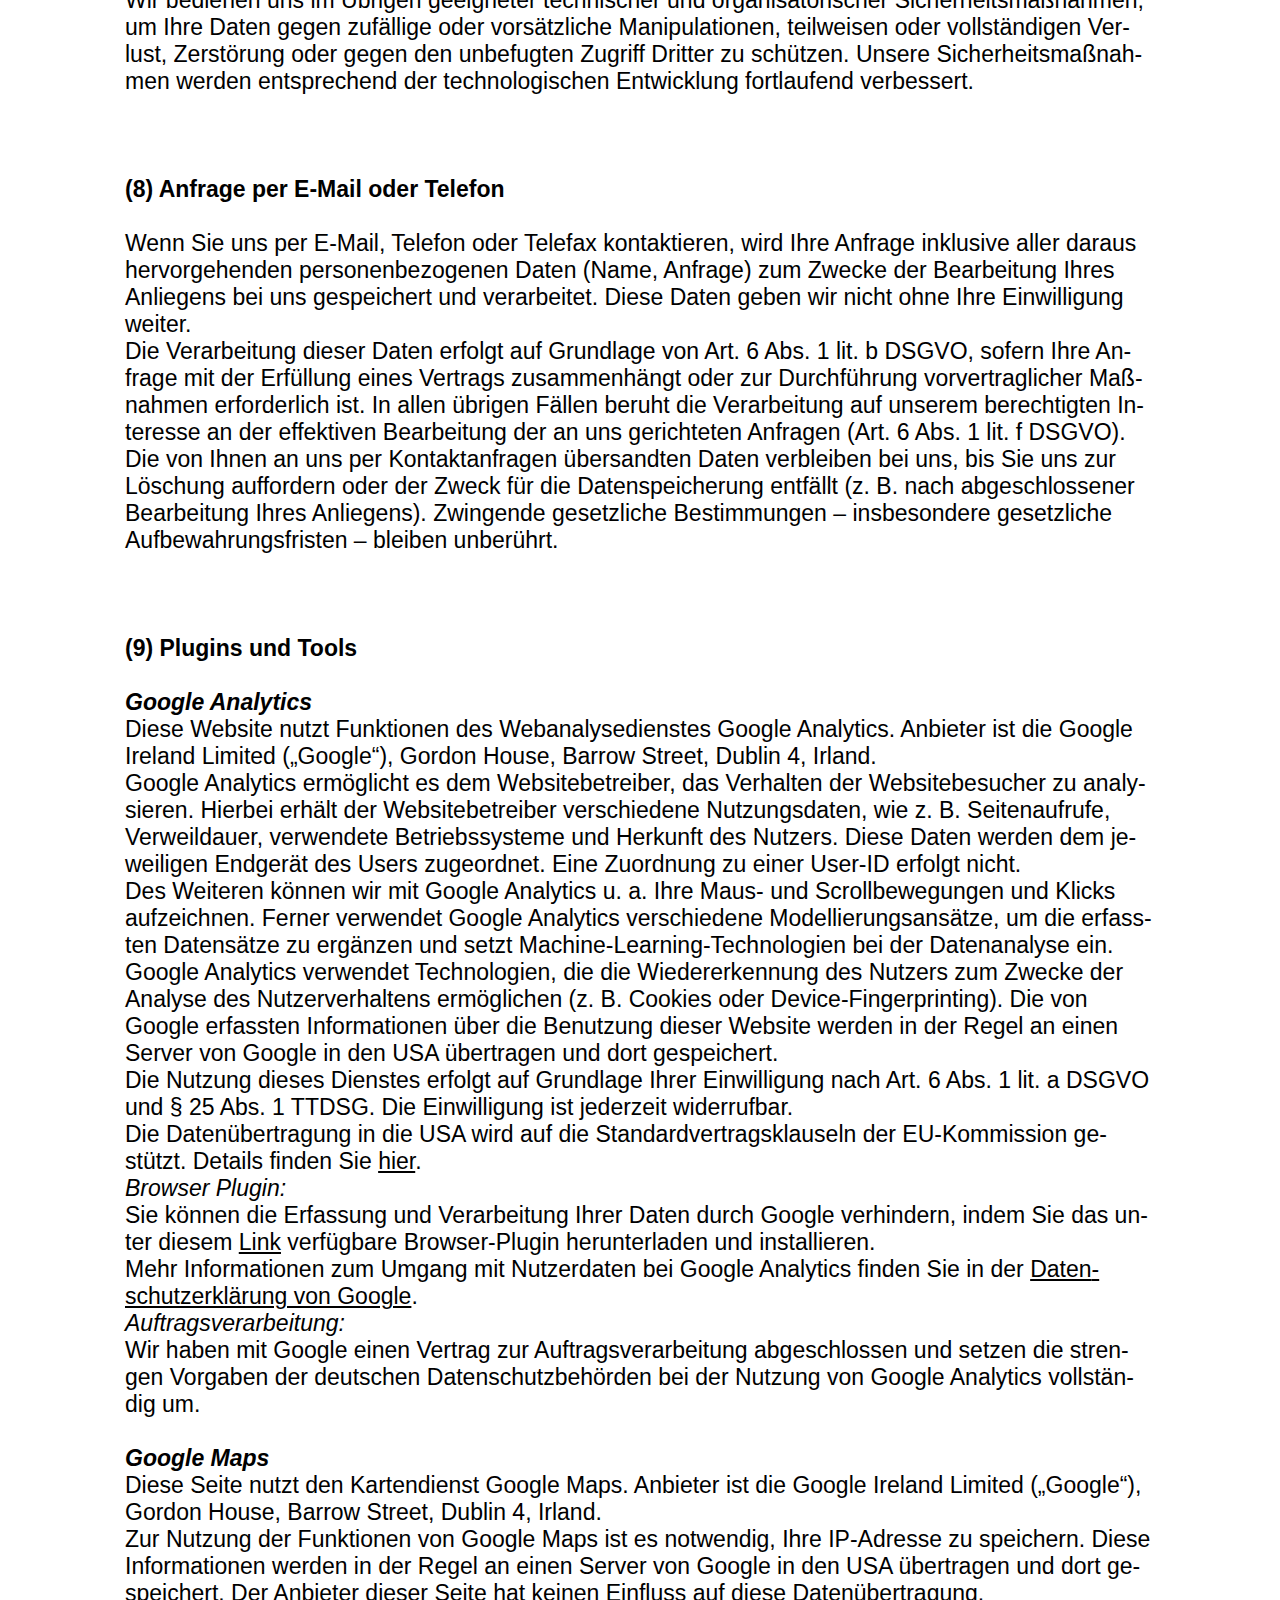
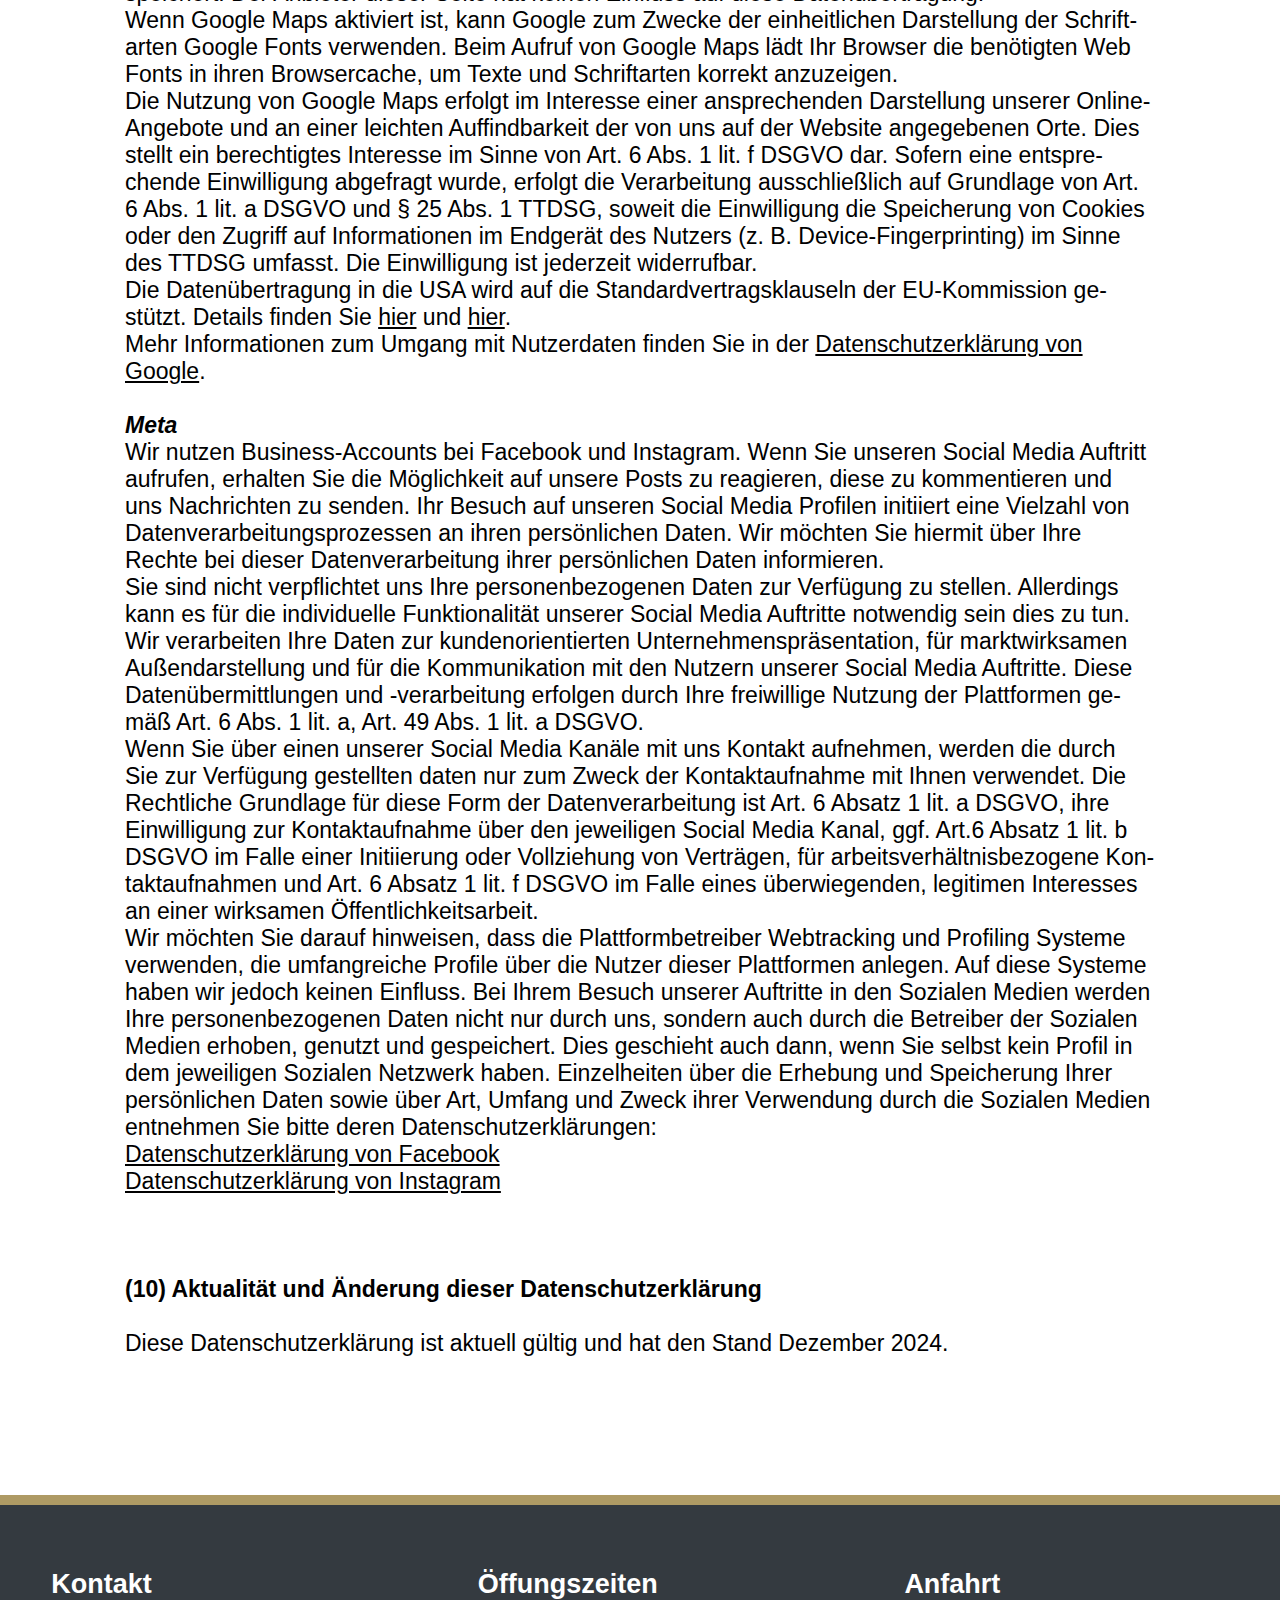
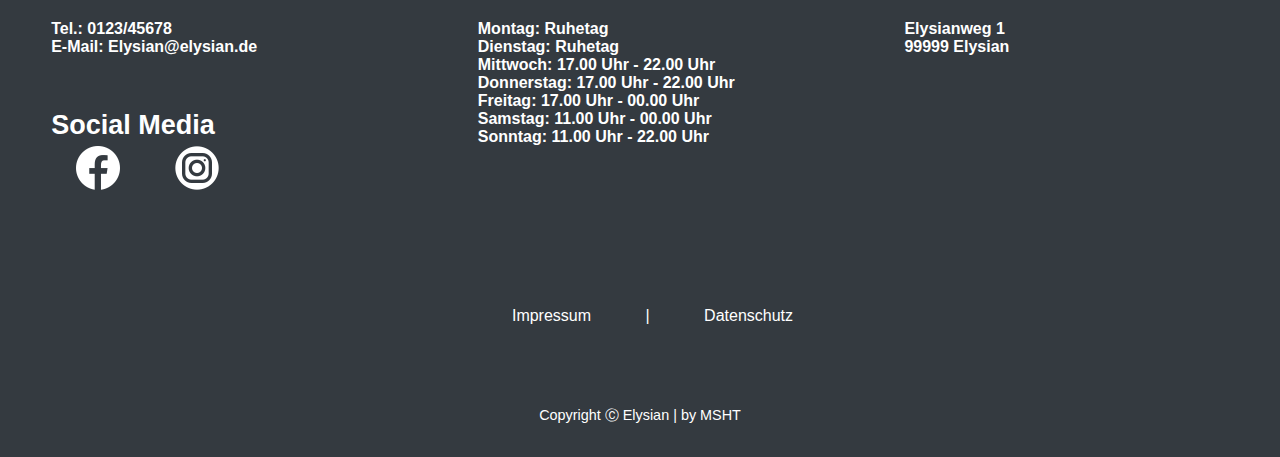
==== commit 81462709: "Update dataProtection.html" ====
--- a/dataProtection.html
+++ b/dataProtection.html
@@ -18,7 +18,7 @@
 	<div class="topnav">
   	<nav id="topnav">
         	<nav id="big"> <!--navigation when the screen is big -->
-			<a href="index.html#about" class="nav-link">Über uns</a>
+			<a href="index.html#aboutUs" class="nav-link">Über uns</a>
 			<a href="index.html#food" class="nav-link">Speisekarte</a>
 
 			<a href="index.html#start" class="nav-link">
@@ -48,7 +48,7 @@
                 
             		<ul class="menu" id="menu">
                 		<li class="close-btn" id="close-menu">✕</li>
-                		<li><a href="index.html#about" class="nav-link">Über uns</a></li>
+                		<li><a href="index.html#aboutUs" class="nav-link">Über uns</a></li>
                 		<li><a href="index.html#food" class="nav-link">Speisekarte</a></li>
                 		<li><a href="index.html#nav-reservations" class="nav-link">Reservierungen</a></li>
                 		<li><a href="index.html#nav-footer" class="nav-link">Kontakt</a></li>
@@ -58,27 +58,31 @@
 	</div>
 		
 <!-- Hannah: information on data protection-->	
-    <div class = "dataProtection">
+    <section class = "dataProtection">
 	<br><br><br>
     	<h1>Datenschutzerklärung</h1>
 	<br><br><br>
 	<b>(1) Geltungsbereich und Umgang mit personenbezogenen Daten</b><br><br>
 		Diese Datenschutzerklärung informiert Nutzer über die Verarbeitung personenbezogener Daten bei der Nutzung dieser Website. 
-		Die gesetzlichen Regelungen zum Datenschutz gehen aus der europäischen Datenschutzgrundverordnung hervor. Das Bundesdatenschutzgesetz (BDSG) und das Telemediengesetz (TMG) gelten ergänzend.<br><br>
+		Die gesetzlichen Regelungen zum Datenschutz gehen aus der europäischen Datenschutzgrundverordnung hervor. Das Bundesdatenschutzgesetz (BDSG) und das
+	    	Telemediengesetz (TMG) gelten ergänzend.<br><br>
 		Verantwortlich für diese Website ist folgender Anbieter:<br>
 		Ella Elysian<br>
 		Elysianweg 1<br>
 		99999 Elysian<br><br>
 		Telefon: 0123/45678<br>
 		E-Mail-Adresse: elysian@elysian.de<br><br>
-		Verantwortliche Stelle ist die natürliche oder juristische Person, die allein oder gemeinsam mit anderen über die Zwecke und Mittel der Verarbeitung von personenbezogenen Daten (z. B. Namen, E-Mail-Adressen o. Ä.) entscheidet.
+		Verantwortliche Stelle ist die natürliche oder juristische Person, die allein oder gemeinsam mit anderen über die Zwecke und Mittel der Verarbeitung 
+	    	von personenbezogenen Daten (z. B. Namen, E-Mail-Adressen o. Ä.) entscheidet.
 		<br><br><br><br>
 	<b>(2) Personenbezogene Daten</b><br><br>
-		Zu den personenbezogenen Daten zählen alle Informationen, die sich auf eine natürliche Person beziehen. Dabei kann es sich zum Beispiel um den Namen, eine Anschrift, ein Geburtsdatum oder eine E-Mail-Adresse handeln. 
+		Zu den personenbezogenen Daten zählen alle Informationen, die sich auf eine natürliche Person beziehen. Dabei kann es sich zum Beispiel um den Namen, 
+	    	eine Anschrift, ein Geburtsdatum oder eine E-Mail-Adresse handeln. 
 	    	Diese Informationen werden nur gemäß der gesetzlichen Datenschutzbestimmungen auf der Website erhoben und verarbeitet.
 		<br><br><br><br>
 	<b>(3) Zugriffsdaten</b><br><br>
-		Nutzen Sie diese Website, um sich zu informieren und geben keine Daten an, dann werden nur die Daten verarbeitet, die zur Anzeige der Website auf dem von Ihnen verwendeten Gerät erforderlich sind. Das sind insbesondere:<br>
+		Nutzen Sie diese Website, um sich zu informieren und geben keine Daten an, dann werden nur die Daten verarbeitet, die zur Anzeige der Website auf dem 
+	    	von Ihnen verwendeten Gerät erforderlich sind. Das sind insbesondere:<br>
 			<ul class ="listDataProtection">
 		  	<li class ="listItemDataProtection">IP-Adresse</li>
 			<li class ="listItemDataProtection">Datum und Uhrzeit zum Zeitpunkt des Zugriffes</li>
@@ -89,94 +93,179 @@
 			<li class ="listItemDataProtection">Verwendete IP-Adresse (ggf.: in anonymisierter Form)</li>
 			</ul>
 		<br>
-		Rechtsgrundlage für die Verarbeitung dieser Daten sind berechtigte Interessen gemäß Art. 6 Abs. 1 UAbs. 1 Buchstabe f DSGVO, um die Darstellung der Website grundsätzlich zu ermöglichen.
-		Darüber hinaus können Sie verschiedene Leistungen auf der Website nutzen, bei der weitere personenbezogene und nicht personenbezogene Daten verarbeitet werden.
+		Rechtsgrundlage für die Verarbeitung dieser Daten sind berechtigte Interessen gemäß Art. 6 Abs. 1 UAbs. 1 Buchstabe f DSGVO, um die Darstellung der 
+	    	Website grundsätzlich zu ermöglichen.
+		Darüber hinaus können Sie verschiedene Leistungen auf der Website nutzen, bei der weitere personenbezogene und nicht personenbezogene Daten 
+	    	verarbeitet werden.
 		<br><br><br><br>
 	<b>(4) Betroffenenrechte</b><br><br>
 		Als betroffene Person haben Sie folgende Rechte:<br>
 			<ul class ="listDataProtection">
 			<li class ="listItemDataProtection">Auskunftsrecht (Art. 15 DSGVO)</li>
-			<li class ="listItemDataProtection">Recht auf Berichtigung der Sie betreffenden Daten, wenn diese unrichtig oder unvollständig gespeichert werden (Art. 16 DSGVO)</li>
+			<li class ="listItemDataProtection">Recht auf Berichtigung der Sie betreffenden Daten, wenn diese unrichtig oder unvollständig gespeichert 
+				werden (Art. 16 DSGVO)</li>
 			<li class ="listItemDataProtection">Recht auf Löschung (Art. 17 DSGVO)</li>
 			<li class ="listItemDataProtection">Recht, die Einschränkung der Verarbeitung Ihrer personenbezogenen Daten zu verlangen (Art. 18 DSGVO)</li>
 			<li class ="listItemDataProtection">Recht auf Datenübertragbarkeit (Art. 20 DSGVO)</li>
 			<li class ="listItemDataProtection">Widerspruchsrecht gegen die Verarbeitung Sie betreffender personenbezogener Daten (Art. 21 DSGVO)</li>
-			<li class ="listItemDataProtection">Recht nicht einer ausschließlich auf einer automatisierten Verarbeitung beruhenden Entscheidung unterworfen zu werden, die Ihnen gegenüber rechtliche Wirkung entfaltet oder sie in ähnlicher Weise erheblich beeinträchtigt (Art. 22 DSGVO)</li>
-			<li class ="listItemDataProtection">Recht, sich bei einem vermuteten Verstoß gegen das Datenschutzrecht bei der zuständigen Aufsichtsbehörde zu beschweren (Art. 77 DSGVO)</li>
+			<li class ="listItemDataProtection">Recht nicht einer ausschließlich auf einer automatisierten Verarbeitung beruhenden Entscheidung unterworfen
+				zu werden, die Ihnen gegenüber rechtliche Wirkung entfaltet oder sie in ähnlicher Weise erheblich beeinträchtigt (Art. 22 DSGVO)</li>
+			<li class ="listItemDataProtection">Recht, sich bei einem vermuteten Verstoß gegen das Datenschutzrecht bei der zuständigen Aufsichtsbehörde zu
+				beschweren (Art. 77 DSGVO)</li>
 			</ul>
 		    <br><br>
 	<b>(5) Speicherdauer</b><br><br>
-		Soweit innerhalb dieser Datenschutzerklärung keine speziellere Speicherdauer genannt wurde, verbleiben Ihre personenbezogenen Daten bei uns, bis der Zweck für die Datenverarbeitung entfällt. Wenn Sie ein berechtigtes Löschersuchen geltend machen oder eine 
-	    	Einwilligung zur Datenverarbeitung widerrufen, werden Ihre Daten gelöscht, sofern wir keine anderen rechtlich zulässigen Gründe für die Speicherung Ihrer personenbezogenen Daten haben (z. B. steuer- oder handelsrechtliche Aufbewahrungsfristen); im 
+		Soweit innerhalb dieser Datenschutzerklärung keine speziellere Speicherdauer genannt wurde, verbleiben Ihre personenbezogenen Daten bei uns, bis der 
+	    	Zweck für die Datenverarbeitung entfällt. Wenn Sie ein berechtigtes Löschersuchen geltend machen oder eine 
+	    	Einwilligung zur Datenverarbeitung widerrufen, werden Ihre Daten gelöscht, sofern wir keine anderen rechtlich zulässigen Gründe für die Speicherung 
+	    	Ihrer personenbezogenen Daten haben (z. B. steuer- oder handelsrechtliche Aufbewahrungsfristen); im 
 	    	letztgenannten Fall erfolgt die Löschung nach Fortfall dieser Gründe.<br>
 		<br><br><br>
 	<b>(6) Cookies</b><br><br>
-		Beim Besuch der Website können Cookies auf Ihrem Gerät gespeichert werden. Dabei handelt es sich um kleine Textdateien, die von dem von Ihnen verwendeten Browser gespeichert werden. Cookies dienen dazu, das Internetangebot benutzerfreundlicher zu machen. 
-	    	Mithilfe von Cookies kann beispielsweise das Gerät, mit dem diese Website aufgerufen wurde, bei einem erneuten Aufruf erkannt werden. Möglich ist dies, weil Cookies die IP-Adresse übermitteln.<br>
-		Das Setzen von Cookies können Sie durch Einstellungen im Browser einschränken oder verhindern. Das Blockieren kann unter Umständen jedoch dazu führen, dass nicht mehr alle Funktionen dieser Website nutzbar sind.<br>
+		Beim Besuch der Website können Cookies auf Ihrem Gerät gespeichert werden. Dabei handelt es sich um kleine Textdateien, die von dem von Ihnen 
+	    	verwendeten Browser gespeichert werden. Cookies dienen dazu, das Internetangebot benutzerfreundlicher zu machen. 
+	    	Mithilfe von Cookies kann beispielsweise das Gerät, mit dem diese Website aufgerufen wurde, bei einem erneuten Aufruf erkannt werden. Möglich ist dies,
+	    	weil Cookies die IP-Adresse übermitteln.<br>
+		Das Setzen von Cookies können Sie durch Einstellungen im Browser einschränken oder verhindern. Das Blockieren kann unter Umständen jedoch dazu führen, 
+	    	dass nicht mehr alle Funktionen dieser Website nutzbar sind.<br>
 		<br><br><br>
 	<b>(7) Datensicherheit</b><br><br>
-		Wir verwenden innerhalb des Website-Besuchs das verbreitete SSL-Verfahren (Secure Socket Layer) in Verbindung mit der jeweils höchsten Verschlüsselungsstufe, die von Ihrem Browser unterstützt wird. In der Regel handelt es sich dabei um eine 256-Bit Verschlüsselung. 
-	    	Falls Ihr Browser keine 256-Bit Verschlüsselung unterstützt, greifen wir stattdessen auf 128-Bit v3 Technologie zurück. Ob eine einzelne Seite unseres Internetauftrittes verschlüsselt übertragen wird, erkennen Sie an der geschlossenen Darstellung des
-	    	Schüssel- beziehungsweise Schloss-Symbols in der unteren Statusleiste Ihres Browsers.<br>
-		Wir bedienen uns im Übrigen geeigneter technischer und organisatorischer Sicherheitsmaßnahmen, um Ihre Daten gegen zufällige oder vorsätzliche Manipulationen, teilweisen oder vollständigen Verlust, Zerstörung oder gegen den unbefugten Zugriff Dritter zu schützen. 
+		Wir verwenden innerhalb des Website-Besuchs das verbreitete SSL-Verfahren (Secure Socket Layer) in Verbindung mit der jeweils höchsten 
+	    	Verschlüsselungsstufe, die von Ihrem Browser unterstützt wird. In der Regel handelt es sich dabei um eine 256-Bit Verschlüsselung. 
+	    	Falls Ihr Browser keine 256-Bit Verschlüsselung unterstützt, greifen wir stattdessen auf 128-Bit v3 Technologie zurück. Ob eine einzelne Seite unseres
+	    	Internetauftrittes verschlüsselt übertragen wird, erkennen Sie an der geschlossenen Darstellung des Schüssel- beziehungsweise Schloss-Symbols in der 
+	    	unteren Statusleiste Ihres Browsers.<br>
+		Wir bedienen uns im Übrigen geeigneter technischer und organisatorischer Sicherheitsmaßnahmen, um Ihre Daten gegen zufällige oder vorsätzliche 
+	    	Manipulationen, teilweisen oder vollständigen Verlust, Zerstörung oder gegen den unbefugten Zugriff Dritter zu schützen. 
 	    	Unsere Sicherheitsmaßnahmen werden entsprechend der technologischen Entwicklung fortlaufend verbessert.<br>
 		<br><br><br>
 	<b>(8) Anfrage per E-Mail oder Telefon</b><br><br>
-		Wenn Sie uns per E-Mail, Telefon oder Telefax kontaktieren, wird Ihre Anfrage inklusive aller daraus hervorgehenden personenbezogenen Daten (Name, Anfrage) zum Zwecke der Bearbeitung Ihres Anliegens bei uns gespeichert und verarbeitet. 
+		Wenn Sie uns per E-Mail, Telefon oder Telefax kontaktieren, wird Ihre Anfrage inklusive aller daraus hervorgehenden personenbezogenen Daten 
+	    	(Name, Anfrage) zum Zwecke der Bearbeitung Ihres Anliegens bei uns gespeichert und verarbeitet. 
 	    	Diese Daten geben wir nicht ohne Ihre Einwilligung weiter.<br>
-		Die Verarbeitung dieser Daten erfolgt auf Grundlage von Art. 6 Abs. 1 lit. b DSGVO, sofern Ihre Anfrage mit der Erfüllung eines Vertrags zusammenhängt oder zur Durchführung vorvertraglicher Maßnahmen erforderlich ist. In allen übrigen Fällen beruht die
-	    	Verarbeitung auf unserem berechtigten Interesse an der effektiven Bearbeitung der an uns gerichteten Anfragen (Art. 6 Abs. 1 lit. f DSGVO).<br>
-		Die von Ihnen an uns per Kontaktanfragen übersandten Daten verbleiben bei uns, bis Sie uns zur Löschung auffordern oder der Zweck für die Datenspeicherung entfällt (z. B. nach abgeschlossener Bearbeitung Ihres Anliegens). Zwingende gesetzliche
-	    	Bestimmungen – insbesondere gesetzliche Aufbewahrungsfristen – bleiben unberührt.<br>
+		Die Verarbeitung dieser Daten erfolgt auf Grundlage von Art. 6 Abs. 1 lit. b DSGVO, sofern Ihre Anfrage mit der Erfüllung eines Vertrags zusammenhängt
+	    	oder zur Durchführung vorvertraglicher Maßnahmen erforderlich ist. In allen übrigen Fällen beruht die Verarbeitung auf unserem berechtigten Interesse 
+	    	an der effektiven Bearbeitung der an uns gerichteten Anfragen (Art. 6 Abs. 1 lit. f DSGVO).<br>
+		Die von Ihnen an uns per Kontaktanfragen übersandten Daten verbleiben bei uns, bis Sie uns zur Löschung auffordern oder der Zweck für die 
+	    	Datenspeicherung entfällt (z. B. nach abgeschlossener Bearbeitung Ihres Anliegens). Zwingende gesetzliche Bestimmungen – insbesondere gesetzliche 
+	    	Aufbewahrungsfristen – bleiben unberührt.<br>
 		<br><br><br>
 	<b>(9) Plugins und Tools</b><br><br>
 		<i><b>Google Analytics</b></i><br>
-		Diese Website nutzt Funktionen des Webanalysedienstes Google Analytics. Anbieter ist die Google Ireland Limited („Google“), Gordon House, Barrow Street, Dublin 4, Irland.<br>
-		Google Analytics ermöglicht es dem Websitebetreiber, das Verhalten der Websitebesucher zu analysieren. Hierbei erhält der Websitebetreiber verschiedene Nutzungsdaten, wie z. B. Seitenaufrufe, Verweildauer, verwendete Betriebssysteme und Herkunft des Nutzers. 
+		Diese Website nutzt Funktionen des Webanalysedienstes Google Analytics. Anbieter ist die Google Ireland Limited („Google“), Gordon House, Barrow 
+	    	Street, Dublin 4, Irland.<br>
+		Google Analytics ermöglicht es dem Websitebetreiber, das Verhalten der Websitebesucher zu analysieren. Hierbei erhält der Websitebetreiber verschiedene
+	    	Nutzungsdaten, wie z. B. Seitenaufrufe, Verweildauer, verwendete Betriebssysteme und Herkunft des Nutzers. 
 	    	Diese Daten werden dem jeweiligen Endgerät des Users zugeordnet. Eine Zuordnung zu einer User-ID erfolgt nicht.<br>
-		Des Weiteren können wir mit Google Analytics u. a. Ihre Maus- und Scrollbewegungen und Klicks aufzeichnen. Ferner verwendet Google Analytics verschiedene Modellierungsansätze, um die erfassten Datensätze zu ergänzen und setzt Machine-Learning-Technologien bei der Datenanalyse ein.<br>
-		Google Analytics verwendet Technologien, die die Wiedererkennung des Nutzers zum Zwecke der Analyse des Nutzerverhaltens ermöglichen (z. B. Cookies oder Device-Fingerprinting). Die von Google erfassten Informationen über die Benutzung dieser Website werden in der
-	    	Regel an einen Server von Google in den USA übertragen und dort gespeichert.<br>
-		Die Nutzung dieses Dienstes erfolgt auf Grundlage Ihrer Einwilligung nach Art. 6 Abs. 1 lit. a DSGVO und § 25 Abs. 1 TTDSG. Die Einwilligung ist jederzeit widerrufbar.<br>
-		Die Datenübertragung in die USA wird auf die Standardvertragsklauseln der EU-Kommission gestützt. Details finden Sie <a href="https://privacy.google.com/businesses/controllerterms/mccs/" class="linkDataProtection">hier</a>.<br>
+		Des Weiteren können wir mit Google Analytics u. a. Ihre Maus- und Scrollbewegungen und Klicks aufzeichnen. Ferner verwendet Google Analytics 
+	    	verschiedene Modellierungsansätze, um die erfassten Datensätze zu ergänzen und setzt Machine-Learning-Technologien bei der Datenanalyse ein.<br>
+		Google Analytics verwendet Technologien, die die Wiedererkennung des Nutzers zum Zwecke der Analyse des Nutzerverhaltens ermöglichen (z. B. Cookies 
+	    	oder Device-Fingerprinting). Die von Google erfassten Informationen über die Benutzung dieser Website werden in der Regel an einen Server von Google
+	    	in den USA übertragen und dort gespeichert.<br>
+		Die Nutzung dieses Dienstes erfolgt auf Grundlage Ihrer Einwilligung nach Art. 6 Abs. 1 lit. a DSGVO und § 25 Abs. 1 TTDSG. Die Einwilligung ist 
+	    	jederzeit widerrufbar.<br>
+		Die Datenübertragung in die USA wird auf die Standardvertragsklauseln der EU-Kommission gestützt. Details finden Sie 
+	    	<a href="https://privacy.google.com/businesses/controllerterms/mccs/" class="linkDataProtection">hier</a>.<br>
 		<i>Browser Plugin:</i><br>
-		Sie können die Erfassung und Verarbeitung Ihrer Daten durch Google verhindern, indem Sie das unter diesem <a href="https://tools.google.com/dlpage/gaoptout?hl=de" class="linkDataProtection">Link</a> verfügbare Browser-Plugin herunterladen und installieren.<br>
-		Mehr Informationen zum Umgang mit Nutzerdaten bei Google Analytics finden Sie in der <a href="https://support.google.com/analytics/answer/6004245?hl=de"class="linkDataProtection">Datenschutzerklärung von Google</a>.<br>
+		Sie können die Erfassung und Verarbeitung Ihrer Daten durch Google verhindern, indem Sie das unter diesem 
+	    	<a href="https://tools.google.com/dlpage/gaoptout?hl=de" class="linkDataProtection">Link</a> verfügbare Browser-Plugin herunterladen und
+	    	installieren.<br>
+		Mehr Informationen zum Umgang mit Nutzerdaten bei Google Analytics finden Sie in der 
+	    	<a href="https://support.google.com/analytics/answer/6004245?hl=de"class="linkDataProtection">Datenschutzerklärung von Google</a>.<br>
 		<i>Auftragsverarbeitung:</i><br></b>
-		Wir haben mit Google einen Vertrag zur Auftragsverarbeitung abgeschlossen und setzen die strengen Vorgaben der deutschen Datenschutzbehörden bei der Nutzung von Google Analytics vollständig um.<br>
+		Wir haben mit Google einen Vertrag zur Auftragsverarbeitung abgeschlossen und setzen die strengen Vorgaben der deutschen Datenschutzbehörden bei der
+	    	Nutzung von Google Analytics vollständig um.<br>
 		<br>
 		<i><b>Google Maps</b></i><br>
 		Diese Seite nutzt den Kartendienst Google Maps. Anbieter ist die Google Ireland Limited („Google“), Gordon House, Barrow Street, Dublin 4, Irland.<br>
-		Zur Nutzung der Funktionen von Google Maps ist es notwendig, Ihre IP-Adresse zu speichern. Diese Informationen werden in der Regel an einen Server von Google in den USA übertragen und dort gespeichert. Der Anbieter dieser Seite hat keinen Einfluss auf diese
-	    	Datenübertragung. <br>Wenn Google Maps aktiviert ist, kann Google zum Zwecke der einheitlichen Darstellung der Schriftarten Google Fonts verwenden. Beim Aufruf von Google Maps lädt Ihr Browser die benötigten Web Fonts in ihren Browsercache, um Texte und Schriftarten korrekt anzuzeigen.<br>
-		Die Nutzung von Google Maps erfolgt im Interesse einer ansprechenden Darstellung unserer Online-Angebote und an einer leichten Auffindbarkeit der von uns auf der Website angegebenen Orte. Dies stellt ein berechtigtes Interesse im Sinne von Art. 6 Abs. 1 lit. f DSGVO dar. Sofern eine 
-	    	entsprechende Einwilligung abgefragt wurde, erfolgt die Verarbeitung ausschließlich auf Grundlage von Art. 6 Abs. 1 lit. a DSGVO und § 25 Abs. 1 TTDSG, soweit die Einwilligung die Speicherung von Cookies oder den Zugriff auf Informationen im Endgerät des Nutzers (z. B. Device-Fingerprinting)
+		Zur Nutzung der Funktionen von Google Maps ist es notwendig, Ihre IP-Adresse zu speichern. Diese Informationen werden in der Regel an einen Server von 
+	    	Google in den USA übertragen und dort gespeichert. Der Anbieter dieser Seite hat keinen Einfluss auf diese Datenübertragung. <br>Wenn Google Maps 
+	    	aktiviert ist, kann Google zum Zwecke der einheitlichen Darstellung der Schriftarten Google Fonts verwenden. Beim Aufruf von Google Maps lädt Ihr 
+	    	Browser die benötigten Web Fonts in ihren Browsercache, um Texte und Schriftarten korrekt anzuzeigen.<br>
+		Die Nutzung von Google Maps erfolgt im Interesse einer ansprechenden Darstellung unserer Online-Angebote und an einer leichten Auffindbarkeit der von 
+	    	uns auf der Website angegebenen Orte. Dies stellt ein berechtigtes Interesse im Sinne von Art. 6 Abs. 1 lit. f DSGVO dar. Sofern eine entsprechende 
+	    	Einwilligung abgefragt wurde, erfolgt die Verarbeitung ausschließlich auf Grundlage von Art. 6 Abs. 1 lit. a DSGVO und § 25 Abs. 1 TTDSG, soweit die
+	    	Einwilligung die Speicherung von Cookies oder den Zugriff auf Informationen im Endgerät des Nutzers (z. B. Device-Fingerprinting)
 	    	im Sinne des TTDSG umfasst. Die Einwilligung ist jederzeit widerrufbar.<br>
-		Die Datenübertragung in die USA wird auf die Standardvertragsklauseln der EU-Kommission gestützt. Details finden Sie <a href ="https://privacy.google.com/businesses/gdprcontrollerterms/" class="linkDataProtection">hier</a> und 
+		Die Datenübertragung in die USA wird auf die Standardvertragsklauseln der EU-Kommission gestützt. Details finden Sie 
+	    	<a href ="https://privacy.google.com/businesses/gdprcontrollerterms/" class="linkDataProtection">hier</a> und 
 		<a href="https://privacy.google.com/businesses/gdprcontrollerterms/sccs/" class="linkDataProtection">hier</a>.<br>
-		Mehr Informationen zum Umgang mit Nutzerdaten finden Sie in der <a href="https://policies.google.com/privacy?hl=de" class="linkDataProtection">Datenschutzerklärung von Google</a>.<br>
+		Mehr Informationen zum Umgang mit Nutzerdaten finden Sie in der 
+	    	<a href="https://policies.google.com/privacy?hl=de" class="linkDataProtection">Datenschutzerklärung von Google</a>.<br>
 		<br>
 		<i><b>Meta</b></i><br>
-		Wir nutzen Business-Accounts bei Facebook und Instagram. Wenn Sie unseren Social Media Auftritt aufrufen, erhalten Sie die Möglichkeit auf unsere Posts zu reagieren, diese zu kommentieren und uns Nachrichten zu senden.  Ihr Besuch auf unseren Social Media Profilen initiiert eine Vielzahl
-	    	von Datenverarbeitungsprozessen an ihren persönlichen Daten. Wir möchten Sie hiermit über Ihre Rechte bei dieser Datenverarbeitung ihrer persönlichen Daten informieren.<br>
-		Sie sind nicht verpflichtet uns Ihre personenbezogenen Daten zur Verfügung zu stellen. Allerdings kann es für die individuelle Funktionalität unserer Social Media Auftritte notwendig sein dies zu tun. Wir verarbeiten Ihre Daten zur kundenorientierten Unternehmenspräsentation, für marktwirksamen
-	    	Außendarstellung und für die Kommunikation mit den Nutzern unserer Social Media Auftritte. Diese Datenübermittlungen und -verarbeitung erfolgen durch Ihre freiwillige Nutzung der Plattformen gemäß Art. 6 Abs. 1 lit. a, Art. 49 Abs. 1 lit. a DSGVO.<br>
-		Wenn Sie über einen unserer Social Media Kanäle mit uns Kontakt aufnehmen, werden die durch Sie zur Verfügung gestellten daten nur zum Zweck der Kontaktaufnahme mit Ihnen verwendet. Die Rechtliche Grundlage für diese Form der Datenverarbeitung ist Art. 6 Absatz 1 lit. a DSGVO, ihre Einwilligung
-	    	zur Kontaktaufnahme über den jeweiligen Social Media Kanal, ggf. Art.6 Absatz 1 lit. b DSGVO im Falle einer Initiierung oder Vollziehung von Verträgen, für arbeitsverhältnisbezogene Kontaktaufnahmen und Art. 6 Absatz 1 lit. f DSGVO im Falle eines überwiegenden, legitimen Interesses an einer
+		Wir nutzen Business-Accounts bei Facebook und Instagram. Wenn Sie unseren Social Media Auftritt aufrufen, erhalten Sie die Möglichkeit auf unsere Posts
+	    	zu reagieren, diese zu kommentieren und uns Nachrichten zu senden.  Ihr Besuch auf unseren Social Media Profilen initiiert eine Vielzahl
+	    	von Datenverarbeitungsprozessen an ihren persönlichen Daten. Wir möchten Sie hiermit über Ihre Rechte bei dieser Datenverarbeitung ihrer persönlichen 
+	    	Daten informieren.<br>
+		Sie sind nicht verpflichtet uns Ihre personenbezogenen Daten zur Verfügung zu stellen. Allerdings kann es für die individuelle Funktionalität unserer 
+	    	Social Media Auftritte notwendig sein dies zu tun. Wir verarbeiten Ihre Daten zur kundenorientierten Unternehmenspräsentation, für marktwirksamen
+	    	Außendarstellung und für die Kommunikation mit den Nutzern unserer Social Media Auftritte. Diese Datenübermittlungen und -verarbeitung erfolgen durch 
+	    	Ihre freiwillige Nutzung der Plattformen gemäß Art. 6 Abs. 1 lit. a, Art. 49 Abs. 1 lit. a DSGVO.<br>
+		Wenn Sie über einen unserer Social Media Kanäle mit uns Kontakt aufnehmen, werden die durch Sie zur Verfügung gestellten daten nur zum Zweck der 
+	    	Kontaktaufnahme mit Ihnen verwendet. Die Rechtliche Grundlage für diese Form der Datenverarbeitung ist Art. 6 Absatz 1 lit. a DSGVO, ihre Einwilligung
+	    	zur Kontaktaufnahme über den jeweiligen Social Media Kanal, ggf. Art.6 Absatz 1 lit. b DSGVO im Falle einer Initiierung oder Vollziehung von Verträgen,
+	    	für arbeitsverhältnisbezogene Kontaktaufnahmen und Art. 6 Absatz 1 lit. f DSGVO im Falle eines überwiegenden, legitimen Interesses an einer
 	    	wirksamen Öffentlichkeitsarbeit.<br>
-		Wir möchten Sie darauf hinweisen, dass die Plattformbetreiber Webtracking und Profiling Systeme verwenden, die umfangreiche Profile über die Nutzer dieser Plattformen anlegen. Auf diese Systeme haben wir jedoch keinen Einfluss. Bei Ihrem Besuch unserer Auftritte in den Sozialen Medien werden
-	    	Ihre personenbezogenen Daten nicht nur durch uns, sondern auch durch die Betreiber der Sozialen Medien erhoben, genutzt und gespeichert. Dies geschieht auch dann, wenn Sie selbst kein Profil in dem jeweiligen Sozialen Netzwerk haben. Einzelheiten über die Erhebung und Speicherung Ihrer
+		Wir möchten Sie darauf hinweisen, dass die Plattformbetreiber Webtracking und Profiling Systeme verwenden, die umfangreiche Profile über die Nutzer 
+	    	dieser Plattformen anlegen. Auf diese Systeme haben wir jedoch keinen Einfluss. Bei Ihrem Besuch unserer Auftritte in den Sozialen Medien werden
+	    	Ihre personenbezogenen Daten nicht nur durch uns, sondern auch durch die Betreiber der Sozialen Medien erhoben, genutzt und gespeichert. Dies 
+	    	geschieht auch dann, wenn Sie selbst kein Profil in dem jeweiligen Sozialen Netzwerk haben. Einzelheiten über die Erhebung und Speicherung Ihrer
 	    	persönlichen Daten sowie über Art, Umfang und Zweck ihrer Verwendung durch die Sozialen Medien entnehmen Sie bitte deren Datenschutzerklärungen:<br>
 		<a href="https://de-de.facebook.com/privacy/explanation" class="linkDataProtection">Datenschutzerklärung von Facebook</a><br>
 		<a href="https://privacycenter.instagram.com/policy/" class="linkDataProtection">Datenschutzerklärung von Instagram</a><br>
 		<br><br><br>
 	<b>(10) Aktualität und Änderung dieser Datenschutzerklärung</b><br><br>
 		Diese Datenschutzerklärung ist aktuell gültig und hat den Stand Dezember 2024.<br><br><br><br><br>
-
-
-    </div>
-		
-			
+    </section>
+	<!-- Theresa: Footer -->
+	<div id="footer" class = "footer">
+	<section id="nav-footer"> 
+		<div class = "container">
+			 <!-- First Footer Section - Contact Information and social media-->
+			<div class = "footerContainer" data-icon: &#9990>
+				<br> <b><h4>Kontakt</h4><br> Tel.: 0123/45678<br> E-Mail: Elysian@elysian.de </b> <br> <br>
+				<h4>Social Media</h4>
+				<div class= " social">
+				<a href = "https://de-de.facebook.com/"  class="fa fa-facebook"> <img src="./images/fb.png"></a>
+				<a href = "https://www.instagram.com/"  class="fa fa-instagram"> <img src="./images/insta 50.png"></a>
+				</div>
+			</div>
+			 <!-- Second Footer Section - Opening Hours -->
+			<div class= "footerContainer">
+				<br><b><h4>Öffungszeiten</h4><br>Montag: Ruhetag<br> Dienstag: Ruhetag<br> Mittwoch: 17.00 Uhr - 22.00 Uhr<br> Donnerstag: 17.00 Uhr - 22.00 Uhr
+				<br> Freitag: 17.00 Uhr - 00.00 Uhr<br> Samstag: 11.00 Uhr - 00.00 Uhr<br> Sonntag: 11.00 Uhr - 22.00 Uhr</b>
+			</div>
+			 <!-- Third Footer Section - Address and Map -->
+			<div class = "footerContainer">
+				<br><b> <h4>Anfahrt</h4><br> Elysianweg 1 <br> 99999 Elysian<br></b>
+				<div id = "map">
+					<br>
+					<iframe src="https://www.google.com/maps/embed?pb=!1m18!1m12!1m3!1d2626.503516622399!2d12.952012776584207!3d48.8295336713283!2m3!1f0!2f0!3f0!3m2!1i1024!2i768!4f13.1!3m3!1m2!1s0x4775119871ad94ef%3A0x64e9bac6691ed449!2sTechnische%20Hochschule%20Deggendorf!5e0!3m2!1sde!2sde!4v1736242440107!5m2!1sde!2sde" width="200" height="200" style="border:0;" allowfullscreen="" loading="lazy" referrerpolicy="no-referrer-when-downgrade"></iframe>
+					
+				</div>
+			</div>
+			<!-- Footer Navigation - Imprind and data protection Links -->
+	
+			<div class = "footnav">
+				<ul>
+					<li>
+						<a href = "imprint.html" title= "Impressum">Impressum</a>
+					</li>
+					<li>
+						<a href= "dataProtection.html">|    Datenschutz</a>
+					</li>
+				</ul>
+			</div>
+			<!-- Copyright and "Back to Top" Button -->
+			<p id= "copyright">
+				<span class = "copy">Copyright Ⓒ Elysian</span>
+				 | by MSHT
+			</p>
+		<a class= "totop" title="Nach oben" href= "https://thd-manuel.github.io/elysian/" style = " display: block; "  >▲</a>
+		</div>
+	</section>
+	</div>
+				
   </body>
 </html>
--- a/css/style.css
+++ b/css/style.css
@@ -57,7 +57,7 @@
 
 /*Hannah
 Text + pictures "About Us" and menu and data protection*/
-#about{ /*contains text and pictures about us*/
+#aboutUs{ /*contains text and pictures about us*/
 	margin-top: 150px;
 	margin-bottom: 150px;
 	margin-left: 100px;
@@ -67,14 +67,14 @@
 	border-style: solid;
 }
 
-.textAbout{
+.textAboutUs{
 	font-size: 23px;
 	text-align: center;
 	width: 80%;
 	margin: 0 auto;
 }
 
-.imagesAbout{
+.imagesAboutUs{
 	display: flex;
 	flex-flow: row wrap;
 	justify-content: center;
@@ -82,7 +82,7 @@
 	margin: 60px 10px;
 }
 
-.pictureOneAboutUs:hover, .pictureTwoAboutUs:hover, .pictureThreeAboutUs:hover, .pictureFourAboutUs:hover{
+.imageAboutUs:hover{
 	box-shadow: 5px 20px 25px 5px rgba(0, 0, 0, 0.2), 5px 25px 70px 5px rgba(0, 0, 0, 0.19);
 	width: 315px;
 	height: 230px;
@@ -198,7 +198,8 @@
 	border-width: 5px;
 	border-style: solid;
 }
-
+/*Theresa
+Footer, with contact, link to social media, opening hours and contact information, as well as link to the imprint and data protection, a button to get back to the top*/
 .footerContainer{
 	float: left;
 	width: 25.33%;
@@ -220,6 +221,7 @@
 
 #footer{
 	border-top: 10px solid #AE9A64;
+	background-color: #343a40;
 }
 iframe{ 
 	max-width:100%;
@@ -418,14 +420,14 @@
 		padding: 0;
 	}
 	
-	#about {
+	#aboutUs {
 		margin-top: 40px;
 	   	margin-bottom: 60px;
 		margin-left: 5%;
 		margin-right: 5%;
  	}
 	
-	.textAbout {
+	.textAboutUs {
 	   	font-size: 19px;
   	}
 	
